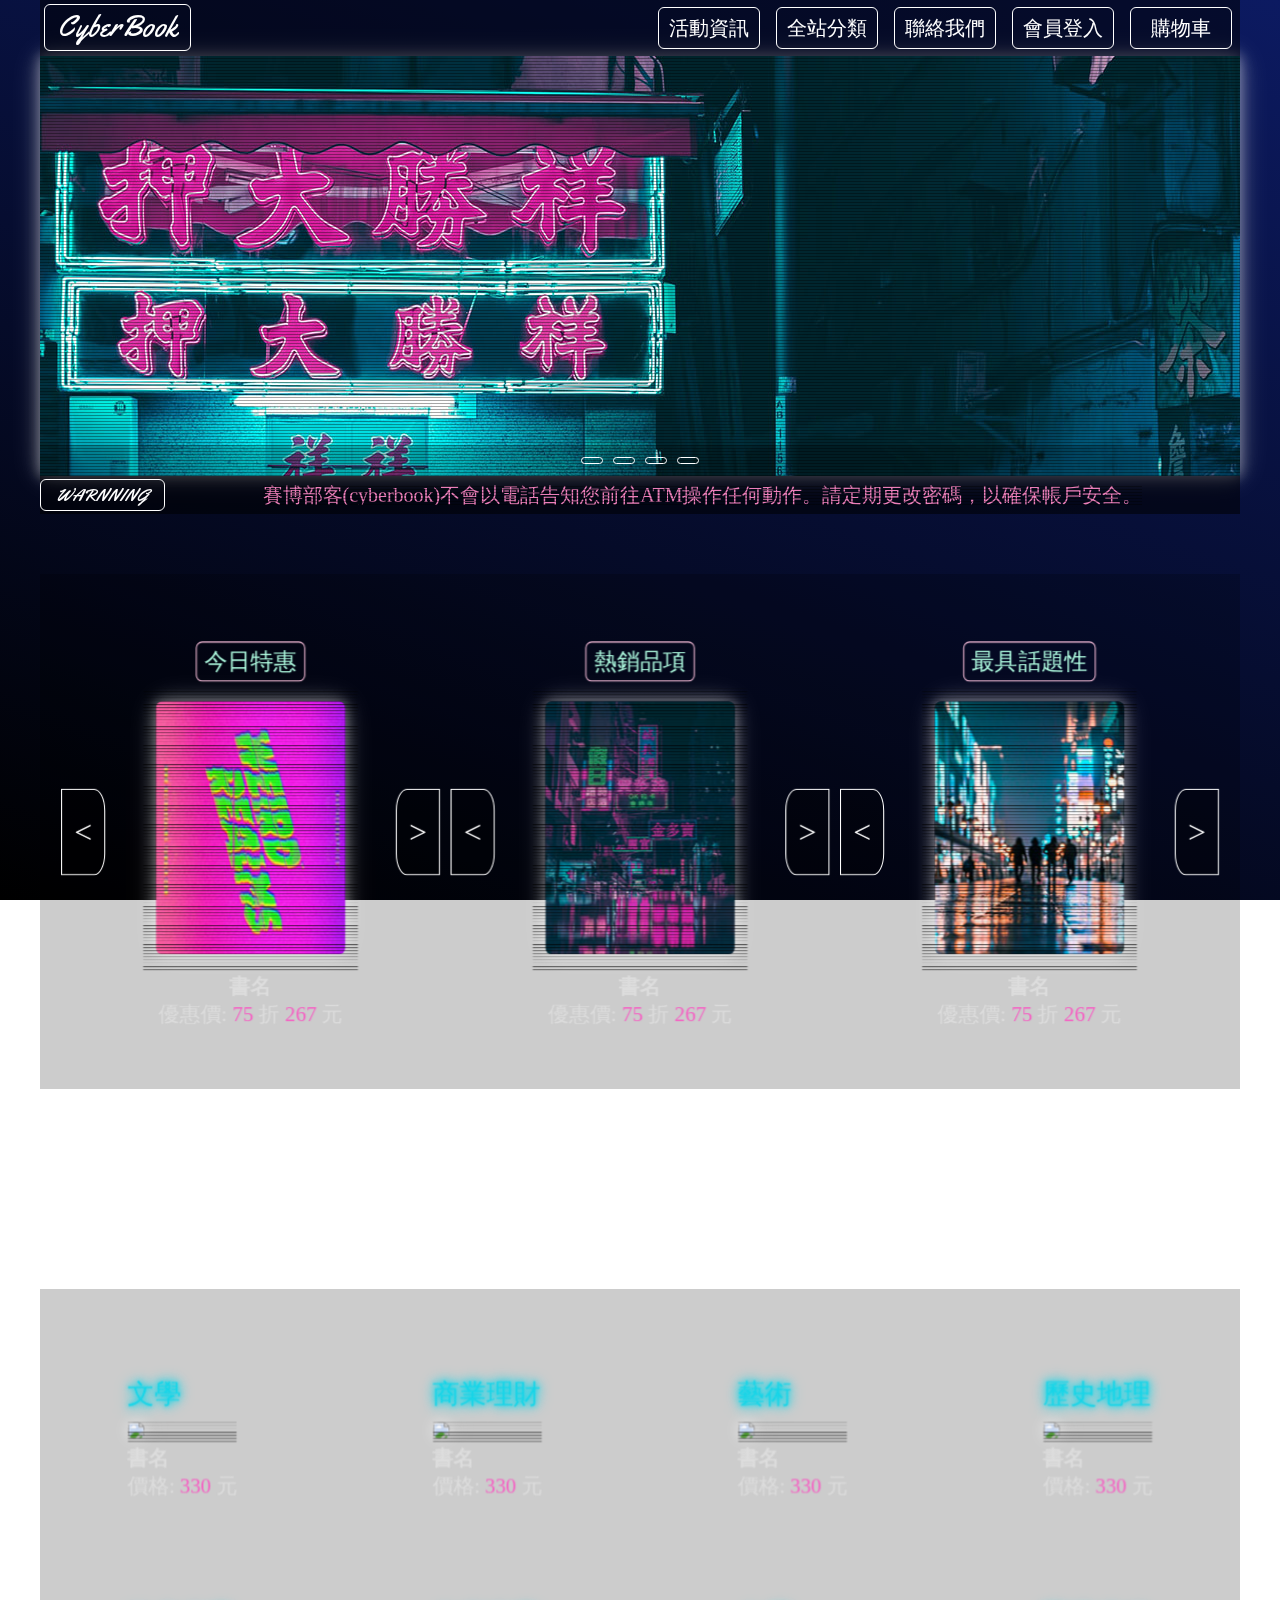
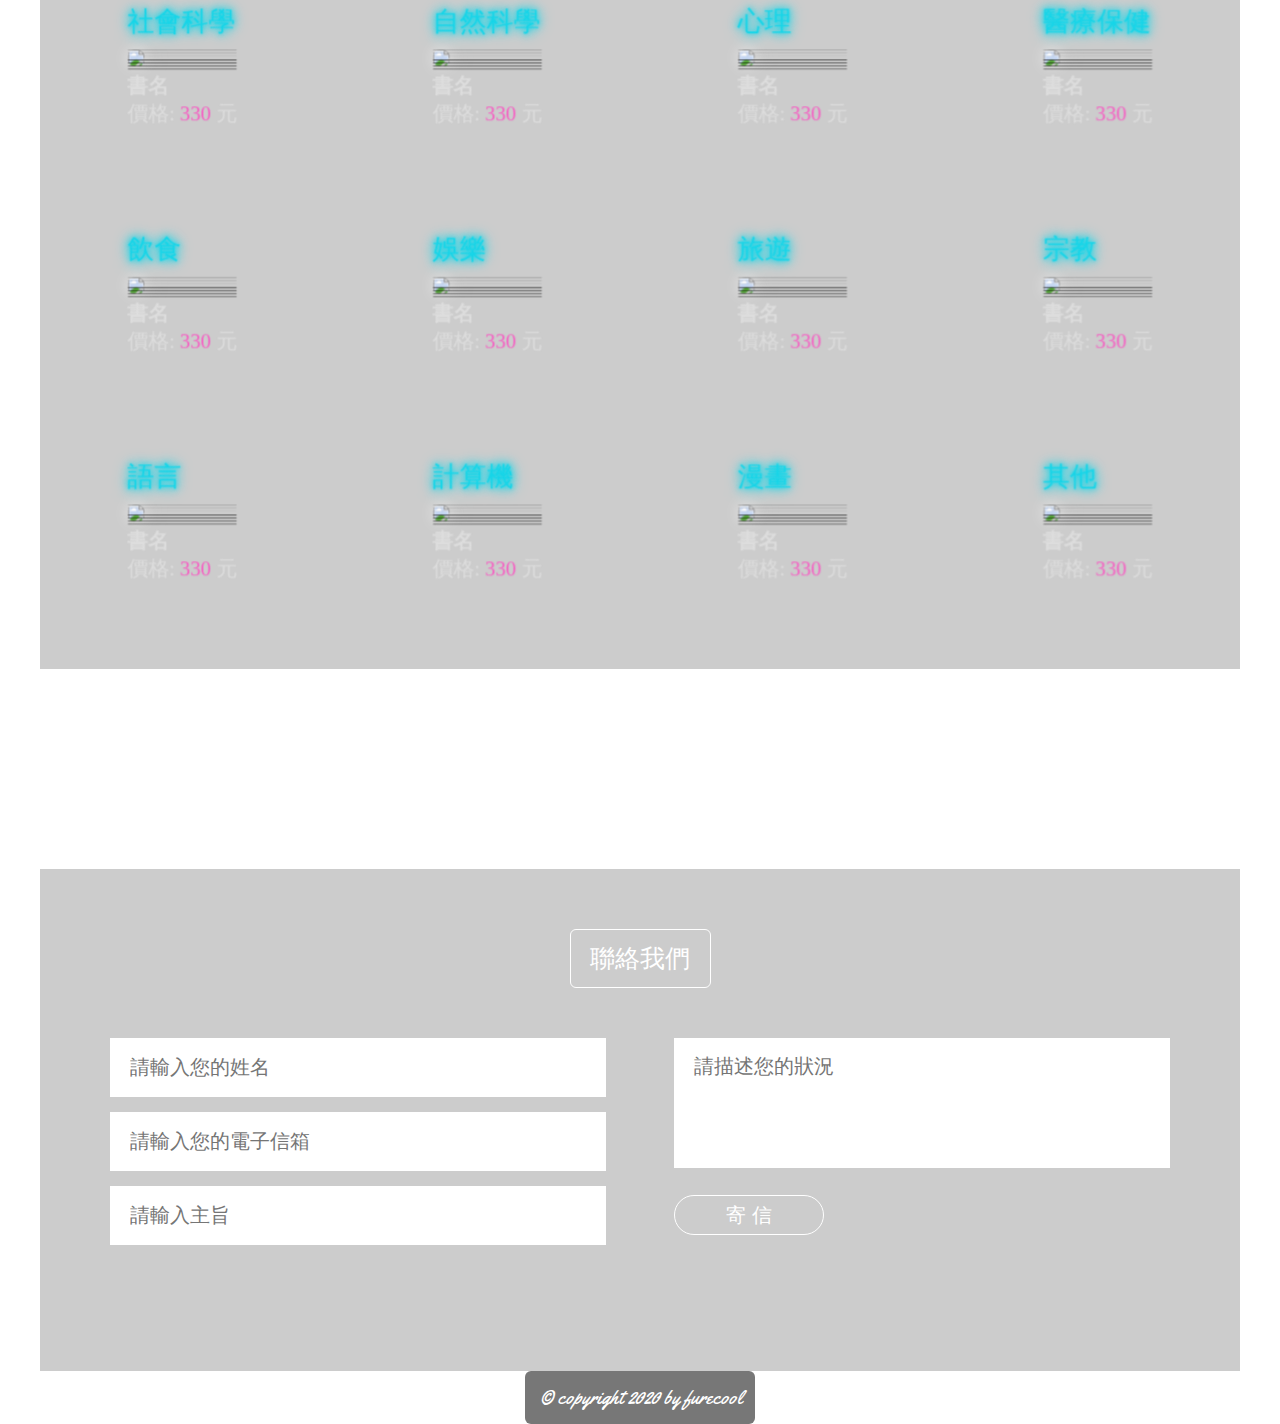
==== index.html @ a333f12a "add repository" ====
<!DOCTYPE html>
<html lang="en">
<head>
  <meta charset="UTF-8">
  <meta name="viewport" content="width=device-width, initial-scale=1.0">
  <meta http-equiv="X-UA-Compatible" content="ie=edge">
  <script src="js/jquery-3.1.1.min.js"></script>
  <link rel="stylesheet" href="https://fonts.googleapis.com/css?family=Yellowtail&amp;text=ABCDEFGHIJKLMNOPQRSTUVWXYZabcdefghijklmnopqrstuvwxyz0123456789?+">
  <link href="https://fonts.googleapis.com/css2?family=Noto+Sans+SC:wght@100;300;400;500;700;900&family=ZCOOL+QingKe+HuangYou&display=swap" rel="stylesheet">
  <title>CyberBook</title>
  <style media="screen">


    /*==================== reset ====================*/

    :root {
    font-size: 3px;
    --neon-color1: #fb46d4;
    --neon-color2: #16d5e8;
    --neon-color3: #7475f6;
    --neon-color4: #ff8b2e;
    --neon-color5: #34ffed;
    --neon-color6: #ff497f;
    --height: 900px;
    }
    *{
      margin: 0;
      padding: 0;
      list-style: none;
      text-decoration: none;
      font-size: 20px;
    }
    body{
      background: linear-gradient(20deg, #000000, #0c1a61) fixed center center / 100% 100%;
      overflow-x: hidden;
      overflow-y: inherit;
    }

    /* ================= raining ================== */

    hr.raining {
      /* width: 50px; */
      border-color: transparent;
      border-right-color: #fff3;
      border-right-width: 200px;
      position: absolute;
      bottom: 100%;
      /* transform-origin: 100% 50%; */
      /* transform-origin: 10% 10%; */
      transform-origin: 0 0;
      animation: rain 1s infinite linear;
    }

    @keyframes rain {
      0% {
        transform: rotate(90deg) translateX(0);
      }
      100% {
        transform: rotate(90deg) translateX(var(--height));
      }
    }

    /*==================== wrap ====================*/

    .wrap{
      max-width: 1200px;
      margin: 0 auto;
    }

    /*==================== header ====================*/

    .header{
      display: flex;
      /* display: block; */
      justify-content: space-between;
      /* max-width: 100%; */
      max-width:1200px;
      height: 56px;
      margin: 0 auto;
      background-color: #0008;
      position: fixed;
      top:0; /* 注意！這裡沒設之後banner會有問題 */
      left: 0;
      right: 0;
      z-index: 50;
    }

    /* logo */

    .logo{
      display: flex;
    }
    .neon {
      width: 147px;
      height: 47px;
      margin: 4px 4px;
      font-family: Yellowtail;
      font-size: 10rem;
      font-weight: 500;
      color: #fff;
      padding: 0rem 5rem 1rem;
      border: .5rem solid #fff;
      border-radius: 2rem;
      animation: flicker 1.5s infinite alternate; /* 等等 keyframes會用到的地方 */
      box-sizing: border-box;
      display: flex;
      align-items: center;
      justify-content: center;
    }
    .neon2{
      display: none;
      font-size: 8.5rem;
      letter-spacing: 1rem;
      font-family: 'Noto Sans SC', sans-serif;
      /* font-family: 'ZCOOL QingKe HuangYou', cursive; */
    }

    @keyframes flicker {
    0%, 19%, 21%, 23%, 25%, 54%, 56%, 100% {
        text-shadow:
            -0.2rem -0.2rem 1rem #fff,
            0.2rem 0.2rem 1rem #fff,
            0 0 2rem var(--neon-color1),
            0 0 4rem var(--neon-color1),
            0 0 6rem var(--neon-color1),
            0 0 8rem var(--neon-color1),
            0 0 10rem var(--neon-color1);
        box-shadow:
            0 0 .5rem #fff,
            inset 0 0 .5rem #fff,
            0 0 2rem var(--neon-color2),
            inset 0 0 2rem var(--neon-color2),
            0 0 4rem var(--neon-color2),
            inset 0 0 4rem var(--neon-color2);
    }

    20%, 24%, 55% {
        text-shadow: none;
        box-shadow: none;
    }
    }

    @keyframes flicker2 {
    0%, 19%, 21%, 23%, 25%, 54%, 56%, 100% {
        text-shadow:
            -0.2rem -0.2rem 1rem #fff,
            0.2rem 0.2rem 1rem #fff,
            0 0 2rem var(--neon-color3),
            0 0 4rem var(--neon-color3),
            0 0 6rem var(--neon-color3),
            0 0 8rem var(--neon-color3),
            0 0 10rem var(--neon-color3);
        box-shadow:
            0 0 .5rem #fff,
            inset 0 0 .5rem #fff,
            0 0 2rem var(--neon-color4),
            inset 0 0 2rem var(--neon-color4),
            0 0 4rem var(--neon-color4),
            inset 0 0 4rem var(--neon-color4);
    }

    20%, 24%, 55% {
        text-shadow: none;
        box-shadow: none;
    }
    }

    @keyframes flicker3 {
    0%, 19%, 21%, 23%, 25%, 54%, 56%, 100% {
        text-shadow:
            -0.2rem -0.2rem 1rem #fff,
            0.2rem 0.2rem 1rem #fff,
            0 0 2rem var(--neon-color4),
            0 0 4rem var(--neon-color4),
            0 0 6rem var(--neon-color4),
            0 0 8rem var(--neon-color4),
            0 0 10rem var(--neon-color4);
        box-shadow:
            0 0 .5rem #fff,
            inset 0 0 .5rem #fff,
            0 0 2rem var(--neon-color3),
            inset 0 0 2rem var(--neon-color3),
            0 0 4rem var(--neon-color3),
            inset 0 0 4rem var(--neon-color3);
    }

    20%, 24%, 55% {
        text-shadow: none;
        box-shadow: none;
    }
    }

    @keyframes flicker4 {
    0%, 19%, 21%, 23%, 25%, 54%, 56%, 100% {
        text-shadow:
            -0.2rem -0.2rem 1rem #fff,
            0.2rem 0.2rem 1rem #fff,
            0 0 2rem var(--neon-color5),
            0 0 4rem var(--neon-color5),
            0 0 6rem var(--neon-color5),
            0 0 8rem var(--neon-color5),
            0 0 10rem var(--neon-color5);
        box-shadow:
            0 0 .5rem #fff,
            inset 0 0 .5rem #fff,
            0 0 2rem var(--neon-color6),
            inset 0 0 2rem var(--neon-color6),
            0 0 4rem var(--neon-color6),
            inset 0 0 4rem var(--neon-color6);
    }

    20%, 24%, 55% {
        text-shadow: none;
        box-shadow: none;
    }
    }

    @keyframes noflicker{
    0%, 100% {
        text-shadow:
            -0.2rem -0.2rem 1rem #fff,
            0.2rem 0.2rem 1rem #fff,
            0 0 2rem var(--neon-color1),
            0 0 4rem var(--neon-color1),
            0 0 6rem var(--neon-color1),
            0 0 8rem var(--neon-color1),
            0 0 10rem var(--neon-color1);
        box-shadow:
            0 0 .5rem #fff,
            inset 0 0 .5rem #fff,
            0 0 2rem var(--neon-color2),
            inset 0 0 2rem var(--neon-color2),
            0 0 4rem var(--neon-color2),
            inset 0 0 4rem var(--neon-color2);
    }
    }

    .neon:hover {
        /* animation: noflicker 1.5s infinite alternate; */
    }
    .logo:hover .neon1{
      display: none;
    }
    .logo:hover .neon2{
      display: flex;
    }

    /* menu */
    .menu ul{
      float: right;
    }
    .menu li{
      float: left;
      margin: 7px 8px;
      display: flex;
    }
    .menu li a{
      display: block;
      text-decoration:none;
      text-align: center;
      /* font-weight: bold; */
      font-size: 20px;
      color: #fff;
      line-height:40px;
      width: 100px;
      border: 1px solid #fff;
      border-radius: 2rem;

      /* animation: noflicker 1.5s infinite alternate; */
      animation: flicker 1.5s infinite alternate;

    }
    .menu li a:hover{
      /* transition-duration: 0.3s; */
      font-weight: bold;
      border: 2px solid #fff;
      line-height:38px;
      width: 98px;
    }

    /* hamberger */
    .hamburger{
      display:none;
      color: #fff;
      font-size: 50px;
      font-weight: bold;
      text-decoration:none;
      border: 1px solid #fff;
      border-radius: 2rem;
      line-height:45px;
      height: 45px;
      width: 45px;
      margin: 5px;
      text-align: center;
      float:right;

      animation: flicker 1.5s infinite alternate;

    }
    .hamburger:active{
      border: 2px solid #fff;
      font-size: 53px;
      height: 43px;
      width: 43px;
    }

    @media(max-width: 768px){
      .hamburger{
        display:block;
      }
      .header{
      /* background-color: #2d2d2d; */
        background-color: #0008;
      }
      .header ul,.header li{
        float: none;
      }
      .header li a{
        text-align: center;
        width: 100%;
      }
      .menu{
        float: right;
        width: 110px;
        max-height: 0;
        overflow: hidden;
        transition: max-height 0.5s;
        position: absolute;
        top: 56px;
        right: 0px;
        background-color: #0008;
        border-radius: 0 0 2rem 2rem;
      }
      .menu a{
        margin: 7px 0;

      }
      .show-menu{
        max-height: 400px;
      }
    }

    /*==================== banner ====================*/

    .banner{
        position: relative;
        width: 100%;
        margin: 0 auto;
        display: flex;
        align-items: center;
        justify-content: center;
        top: 56px;
        z-index: 10;
    }
    .pic{
        width: 100%;
        overflow: hidden;
        box-shadow:
            0 0 10px #fff3,
            0 0 15px #fff3,
            0 0 20px #fff3,
            0 0 30px #fff3;
    }
    .carousel{
        display: flex;
        flex-wrap: nowrap;
        transition: all 0.5s;
    }
    .carousel li{
      min-width: 100%;
    }

    /* cyberphunk-box */
    .cyberphunk-box {
      z-index: -10;
      width: 100%;
      position: relative;
      /* overflow: hidden; */
    }
    .cyberphunk-box:before {
      position: absolute;
      top: 0;
      left: 0;
      width: 100%;
      height: 100%;
      content: '';
      background: repeating-linear-gradient(to bottom, transparent, transparent 2px, rgba(0,0,0,0.7) 3px);
      animation: img-blink 0.1s infinite linear;
      z-index: 10;
    }

    @keyframes img-blink {
      0% {
        transform: translateY(0);
      }
      100% {
        transform: translateY(-1px);
      }
    }

    .carousel img{
      width: 100%;
      vertical-align:top;  /* 這樣下面就不會有間隙 */
    }

    /* idx */
    .idx{
      width: 100%;
      background-color: #0003;
      position: absolute;
      bottom: 0;
      display: flex;
      justify-content: center;
    }
    .circle{
      width: 20px;
      height: 5px;
      margin: 12px 5px;
      border: 1px solid #fff;
      border-radius: 2rem;
      display: inline-block;
      cursor: pointer;
      box-shadow: inset -1px -1px 3px rgba(0,0,0,.3);
      animation: flicker 1.5s infinite alternate;
    }
    .circle-active{
      animation: flicker2 1.5s infinite alternate;
    }
    .circle:hover{
      border: 2px solid #fff;
      width: 18px;
      height: 3px;
    }

    /* arrow */
    .arrow{
      position: absolute;
      display: none;
      width: 40px;
      height: 80px;
      background-color: #0005;
      font-family:"宋体";
      color:#fff;
      border: 1px solid #fff;
      line-height:80px;
      text-align:center;
      font-size:30px;
      cursor: pointer;
      user-select: none;

      animation: flicker 1.5s infinite alternate;
    }
    .arrow-l{
      left: 0;
      border-radius: 0 25% 25% 0;
    }
    .arrow-r{
      right: 0;
      border-radius: 25% 0 0 25%;
    }
    .arrow:hover{
      background-color: #0007;
      /* color:#ffffffcc; */
      font-weight: bold;
      border: 2px solid #fff;
    }
    .banner:hover .arrow{
      display: block;
    }
    @media(max-width: 600px){
      .banner{
        /* display: none; */
      }
    }

    /*==================== broadcast ====================*/

    .broadcast{
      width: 100%;
      height: 38px;
      position: sticky;
      top: 56px;
      margin: 56px auto 50px;
      background-color: #0008;
      /* background-color: #fffc; */
      display: flex;
      align-items: center;
      z-index: 20;
    }

    .broad-tag{
      /* width: 100px; */
      /* height: 20px; */
      border: 1px solid #fff;
      border-radius: 2rem;
    }
    .broad-tag p{
      cursor: default;
      text-align: center;
      padding: 0 15px;
      color: #fff;
      font-size: 18px;
      line-height: 30px;
      font-family: Yellowtail;
      animation: flicker2 1.5s infinite alternate;
    }

    .broad_box{
      flex: 1;
      height:20px;
      overflow:hidden;
    }
    .broad{
      text-align: center;
      /* padding: 0 20px; */
      height:20px;
      overflow:hidden;
    }
    .broad a{
      width: 100%;
      height: 100%;
      display: block;
      color: #ec7fba;
      /* color: #fff; */
      font-size: 18px;
      line-height: 20px;
    }

      @media(max-width: 768px){
        .broadcast{
          display: none;
        }
      }

    /*==================== content ====================*/

    .content{
      margin: 60px auto;
      max-width: 100%;
      /* background-color: #fff1; */
      background-color: #0003;
      padding: 70px 0;
      /* overflow: hidden; */
      position: relative;
      z-index: 10;
    }
    .content ul{
      display: flex;
      align-items: center;
      justify-content: center;
      perspective: 1000px;
    }
    .content-li{
      flex: 1;
      display: flex;
      flex-direction: column; /* 預設是row */
      justify-content: center;
      align-items: center;
      position: relative;
      margin: 0 5px;
      max-width: 360px;
      perspective: 1000px;
      transform-style: preserve-3d;
      transform: translatez(50px);
      transition: transform 300ms ease-out;
    }
    .content-licon{
      display: flex;
      flex-direction: column;
      align-items: center;
      transition: transform 200ms ease-out;
    }
    .content-li:hover .content-licon{
      transform-style: preserve-3d;
      transform: translatez(100px);
      transition: transform 200ms ease-out;
    }
    .content-li h2{
      margin: 7px 0;
      display: flex;
      align-items: center;
    }
    .content-li h2 a{
      border: 1px solid #ffc4e1;
      border-radius: 2rem;
      padding: 3px 7px;
      font-weight: 400;
      font-size: 22px;
      color: #b1ffe3;
      animation: flicker4 1.5s infinite alternate;
    }
    .content-li h2 a:hover{
      color: #fff;
      border: 2px solid #ffc4e1;
      padding: 2px 6px;
      font-weight:bold;
    }

    .content-li img{
      margin: 12px;
      border-radius: 2rem;
      box-shadow:
          0 0 10px #fff3,
          0 0 15px #fff3,
          0 0 20px #fff3,
          0 0 30px #fff3;
          /* transform-style: preserve-3d; */
          /* transform: translatez(50px); */
          transition: transform 300ms ease-out;
    }
    .content-li h3 a, .content-li p{
      color: #ddd;
    }
    .content-li p span{
      color: #f65ec3;
    }

    .content-li .arrow{
      display: block;
    }

    @media(max-width: 768px){
      .content-licon{
        display: flex;
        flex-direction: column;
        align-items: center;
        margin: 50px 0;
      }
      .content ul{
        display: block;
      }
      .content-li{
        margin: 50px auto;
      }
      .content-li h2{
        margin: 20px;
      }
      .content-li h2 a{
        font-size: 26px;
        padding: 5px 10px;
      }
      .content-li h2 a:hover{
        padding: 4px 9px;
      }
      .content-li img{
        width: 220px;
      }
    }

    @media(max-width: 600px){
      .content{
        /* display: none; */
      }
    }



    /*==================== category ====================*/

    .category{
      position: relative;
      z-index: 10;
      background-color: #0003;
      width: 100%;
      /* overflow: hidden; */
      /* background-color: #fff1; */
    }
    .category ul{
    	display: flex;
    	flex-wrap: wrap;
    	max-width: 100%;
    	margin: 200px auto;
    	padding: 50px 10px;
      perspective: 1500px;
    }
    .category li{
    	width: 25%;
    	display: flex;
    	flex-direction: column;
    	align-items: center;
    	margin: 50px 0;
      perspective: 1500px;
      transform-style: preserve-3d;
      transform: translatez(50px);
      transition: transform 300ms ease-out;
    }
    .product-licon{
      transition: transform 200ms ease-out;
    }
    .category li:hover .product-licon{
      transform-style: preserve-3d;
      transform: translatez(100px);
      transition: transform 200ms ease-out;
    }
    .category li h2{
      margin-bottom: 8px;
    }
    .category li h2 a{
      font-weight: 100;
      font-size: 26px;
      color: var(--neon-color2);
      text-shadow:
          0 0 5px var(--neon-color2),
          0 0 10px var(--neon-color2),
          0 0 15px var(--neon-color2);
    }
    .category li h2 a:hover{
      font-weight:bold;
    }
    .category li h3 a, .category li p{
      color: #ddd;
    }
    .category li p span{
      color: #f65ec3;
    }
    .category li img{
      position: relative;
      border-radius: 2rem;
      box-shadow:
          0 0 10px #fff3,
          0 0 15px #fff3,
          0 0 20px #fff3,
          0 0 30px #fff3;
    }

    @media(max-width: 768px){
		.category li{
			width: 33%;
		}
    }

    @media(max-width: 600px){
      .category ul{
        margin: 270px auto;
      }
      .category li{
    		width: 50%;
        /* display: none; */
    	}
    }
    @media(max-width: 400px){
    	.category li{
        margin: 20px;
    		width: 100%;
        /* display: none; */
    	}
    }


    /*==================== mail ====================*/

    .mail{
      background-color: #0003;
      /* background-color: #fff1; */
      padding: 60px 0;
      /* display: flex; */
    }

    .mail-title{
      cursor: default;
      color: #fff;
      width: 115px;
      margin: 0 auto;
      padding: 12px;
      text-align: center;
      font-size: 25px;
      border: 1px solid #fff;
      border-radius: 2rem;
      animation: flicker2 1.5s infinite alternate;
    }
    .email-row{
      justify-content: space-between;
      display: flex;
      padding: 0 3% 50px;
      margin: 50px auto 0;
    }
    .email-col{
      position: relative;
      display: inline-block;
      width: 44%;
      padding: 0 3%;
    }
    .input-style {
      box-sizing: border-box;
      border: none;
      font-size: 1em;
      padding-left: 20px;
      width: 100%;
      margin-bottom: 15px;
    }
    .input-height{
      height: 59px;
    }
    #mail-message {
      height: 130px;
      padding-top: 15px;
      resize:none;
      /* margin-bottom: 22px; */
    }
    #submitButton {
      cursor: pointer;
      background: transparent;
      color: #fff;
      width: 150px;
      height: 40px;
      border: 1px solid #fff;
      border-radius: 50px;
      padding-right: 20px;
      margin-top: 7px;
      margin-bottom: 26px;
      animation: flicker3 1.5s infinite alternate;
    }
    #submitButton:hover{
      font-weight: bold;
      border: 2px solid #fff;
    }

    @media(max-width: 768px){
      .email-row{
        display: block;
      }
      .email-col{
        display: block;
        width: 80%;
        margin: 0 auto;
      }
    }

    @media(max-width: 600px){
      .mail{
        /* display: none; */
      }
    }

    /*==================== footer ====================*/

    .footer{
      width: 230px;
      margin: 0 auto;
      border-radius: 2rem;
      background-color: #0008;
      color: #fff;
      text-align: center;
      padding: 13px 0;
      font-family: Yellowtail;
      animation: flicker4 1.5s infinite alternate;
    }

    @media(max-width: 600px){
      .footer{
        /* display: none; */
      }
    }

  </style>
</head>
<body>

  <div class="wrap">

    <!--================= Header ================-->

    <div class="header">

      <div class="logo">

        <!-- <h1><a href="#">CyberBook</a></h1> -->

        <a href="#"><h1 class="neon neon1">CyberBook</h1><h1 class="neon neon2">賽博部客</h1></a>
        <!-- <a href="#"><h1 class="neon neon2">賽博部客</h1></a> -->

      </div>

      <div class="menu">
       <ul>
        <li><a href="###">活動資訊</a></li>
        <li><a href="#category">全站分類</a></li>
        <li><a href="#mail">聯絡我們</a></li>
        <li><a href="###">會員登入</a></li>
        <li><a href="###">購物車</a></li>
       </ul>
      </div>

      <a href="" class="hamburger">≡</a>

    </div>

    <!--=================== Banner ===================-->

    <div class="banner">

        <div class="pic">
            <ul class="carousel">

              <li><a href="#">
                <div class="cyberphunk-box">
                  <picture>
                    <source srcset="http://fakeimg.pl/600x600/fff/3f232a/?text=AD-1" media="(max-width: 600px)">
                    <!-- <img src="http://fakeimg.pl/1200x420/fff/3f232a/?text=AD-1" > -->
                    <img src="1.jpg" alt="">
                  </picture>
                </div>
              </a></li>

              <li><a href="#">
                <div class="cyberphunk-box">
                  <picture>
                    <source srcset="http://fakeimg.pl/600x600/fff/3f232a/?text=AD-2" media="(max-width: 600px)">
                    <!-- <img src="http://fakeimg.pl/1200x420/fff/3f232a/?text=AD-2"> -->
                    <img src="2.jpg" alt="">
                  </picture>
                </div>
              </a></li>

              <li><a href="#">
                <div class="cyberphunk-box">
                  <picture>
                    <source srcset="http://fakeimg.pl/600x600/fff/3f232a/?text=AD-3" media="(max-width: 600px)">
                    <img src="http://fakeimg.pl/1200x420/fff/3f232a/?text=AD-3">
                    <!-- <img src="3.jpg" alt=""> -->
                  </picture>
                </div>
              </a></li>

              <li><a href="#">
                <div class="cyberphunk-box">
                  <picture>
                    <source srcset="http://fakeimg.pl/600x600/fff/3f232a/?text=AD-4" media="(max-width: 600px)">
                    <!-- <img src="http://fakeimg.pl/1200x420/fff/3f232a/?text=AD-4"> -->
                    <img src="4.jpg" alt="">
                  </picture>
                </div>
              </a></li>

            </ul>
        </div>

        <div class="idx">
            <div class="circle circle-active"></div>
            <div class="circle"></div>
            <div class="circle"></div>
            <div class="circle"></div>
        </div>

        <div class="arrow arrow-l"><</div>
        <div class="arrow arrow-r">></div>

    </div>

    <!--=================== broadcast ==================-->

    <div class="broadcast">

      <div class="broad-tag">
        <!-- <p>提 醒</p> -->
        <p>WARNNING</p>
      </div>

      <div id="broad_box" class="broad_box" >
        <div id="a1" class="broad" >
          <a href="#" >
            <span class="cyberphunk-box">
              賽博部客(cyberbook)不會以電話告知您前往ATM操作任何動作。請定期更改密碼，以確保帳戶安全。
            </span>
          </a>
        </div>
        <div id="a2" class="broad">
          <a href="#">
            <span class="cyberphunk-box">
            【暫停寄送部份海外國家公告】受新型冠狀病毒疫情影響，暫停寄送部份海外國家，請查看公告內連結瞭解完整訊息。
            </span>
          </a>
        </div>
        <div id="a3" class="broad">
          <a href="#">
            <span class="cyberphunk-box">
              小心詐騙！！若有訂單疑問，請撥客服專線02-******,或透過客服信箱反應。
            </span>
          </a>
        </div>
        <div id="a4" class="broad">
          <a href="#">
            <span class="cyberphunk-box">
              【雙十節連假服務調整公告】10/9-10/11 連續假期期間：◎超商取貨-正常配送。
            </span>
          </a>
        </div>
      </div>

    </div>

    <!--=================== content ==================-->
    <!-- special / best-sell / topic -->
    <!-- .content>.content-title+ul>li.content-li*3>(h2>a)+img+h3+p -->
    <div class="content">
      <div class="content-title"></div>

      <ul>

        <li class="content-li">
        	<div class="content-licon">
    		    <h2><a href="###">今日特惠</a></h2>
            <a href="###">
              <div class="cyberphunk-box">
                <!-- <img src="http://fakeimg.pl/180x240/fff/57d9fb/?text=book"> -->
                <img src="5.jpg">
              </div>
            </a>
	          <h3><a href="###">書名</a></h3>
	          <p>優惠價: <span>75</span> 折 <span>267</span> 元</p>
        	</div>
          <div class="arrow arrow-l"><</div>
          <div class="arrow arrow-r">></div>
        </li>

        <li class="content-li">
        	<div class="content-licon">
	          <h2><a href="###">熱銷品項</a></h2>
            <a href="###">
              <div class="cyberphunk-box">
                <!-- <img src="http://fakeimg.pl/180x240/fff/57d9fb/?text=book"> -->
                <img src="6.jpg">
              </div>
            </a>
	          <h3><a href="###">書名</a></h3>
	          <p>優惠價: <span>75</span> 折 <span>267</span> 元</p>
        	</div>
          <div class="arrow arrow-l"><</div>
          <div class="arrow arrow-r">></div>
        </li>

        <li class="content-li">
        	<div class="content-licon">
	          <h2><a href="###">最具話題性</a></h2>
            <a href="###">
              <div class="cyberphunk-box">
                <!-- <img src="http://fakeimg.pl/180x240/fff/57d9fb/?text=book"> -->
                <img src="7.jpg">
              </div>
            </a>
	          <h3><a href="###">書名</a></h3>
	          <p>優惠價: <span>75</span> 折 <span>267</span> 元</p>
        	</div>
          <div class="arrow arrow-l"><</div>
          <div class="arrow arrow-r">></div>
        </li>

      </ul>

    </div>

    <!--================ category ====================-->

    <a name="category"></a>
    <div class="category">

		<ul class="products">
			<li>
				<div class="product-licon">
					<h2><a href="###">文學</a></h2>
          <a href="###">
            <div class="cyberphunk-box">
              <img src="http://fakeimg.pl/180x240/fff/f448f2/?text=book">
              <!-- <img src="8.jpg"> -->
            </div>
          </a>
					<h3><a href="###">書名</a></h3>
					<p>價格: <span>330</span> 元</p>
				</div>
			</li>
			<li>
				<div class="product-licon">
					<h2><a href="###">商業理財</a></h2>
          <a href="###">
            <div class="cyberphunk-box">
              <img src="http://fakeimg.pl/180x240/fff/f448f2/?text=book">
              <!-- <img src="9.jpg"> -->
            </div>
          </a>
					<h3><a href="###">書名</a></h3>
					<p>價格: <span>330</span> 元</p>
				</div>
			</li>
			<li>
				<div class="product-licon">
					<h2><a href="###">藝術</a></h2>
          <a href="###">
            <div class="cyberphunk-box">
              <img src="http://fakeimg.pl/180x240/fff/f448f2/?text=book">
              <!-- <img src="10.jpg"> -->
            </div>
          </a>
					<h3><a href="###">書名</a></h3>
					<p>價格: <span>330</span> 元</p>
				</div>
			</li>
			<li>
				<div class="product-licon">
					<h2><a href="###">歷史地理</a></h2>
          <a href="###">
            <div class="cyberphunk-box">
              <img src="http://fakeimg.pl/180x240/fff/f448f2/?text=book">
              <!-- <img src="11.jpg"> -->
            </div>
          </a>
					<h3><a href="###">書名</a></h3>
					<p>價格: <span>330</span> 元</p>
				</div>
			</li>
			<li>
				<div class="product-licon">
					<h2><a href="###">社會科學</a></h2>
          <a href="###">
            <div class="cyberphunk-box">
              <img src="http://fakeimg.pl/180x240/fff/f448f2/?text=book">
              <!-- <img src="12.jpg"> -->
            </div>
          </a>
					<h3><a href="###">書名</a></h3>
					<p>價格: <span>330</span> 元</p>
				</div>
			</li>
			<li>
				<div class="product-licon">
					<h2><a href="###">自然科學</a></h2>
          <a href="###">
            <div class="cyberphunk-box">
              <img src="http://fakeimg.pl/180x240/fff/f448f2/?text=book">
              <!-- <img src="13.jpg"> -->
            </div>
          </a>
					<h3><a href="###">書名</a></h3>
					<p>價格: <span>330</span> 元</p>
				</div>
			</li>
			<li>
				<div class="product-licon">
					<h2><a href="###">心理</a></h2>
          <a href="###">
            <div class="cyberphunk-box">
              <img src="http://fakeimg.pl/180x240/fff/f448f2/?text=book">
              <!-- <img src="14.jpg"> -->
            </div>
          </a>
					<h3><a href="###">書名</a></h3>
					<p>價格: <span>330</span> 元</p>
				</div>
			</li>
			<li>
				<div class="product-licon">
					<h2><a href="###">醫療保健</a></h2>
          <a href="###">
            <div class="cyberphunk-box">
              <img src="http://fakeimg.pl/180x240/fff/f448f2/?text=book">
              <!-- <img src="15.jpg"> -->
            </div>
          </a>
					<h3><a href="###">書名</a></h3>
					<p>價格: <span>330</span> 元</p>
				</div>
			</li>
			<li>
				<div class="product-licon">
					<h2><a href="###">飲食</a></h2>
          <a href="###">
            <div class="cyberphunk-box">
              <img src="http://fakeimg.pl/180x240/fff/f448f2/?text=book">
              <!-- <img src="16.jpg"> -->
            </div>
          </a>
					<h3><a href="###">書名</a></h3>
					<p>價格: <span>330</span> 元</p>
				</div>
			</li>
			<li>
				<div class="product-licon">
					<h2><a href="###">娛樂</a></h2>
          <a href="###">
            <div class="cyberphunk-box">
              <img src="http://fakeimg.pl/180x240/fff/f448f2/?text=book">
              <!-- <img src="17.jpg"> -->
            </div>
          </a>
					<h3><a href="###">書名</a></h3>
					<p>價格: <span>330</span> 元</p>
				</div>
			</li>
			<li>
				<div class="product-licon">
					<h2><a href="###">旅遊</a></h2>
          <a href="###">
            <div class="cyberphunk-box">
              <img src="http://fakeimg.pl/180x240/fff/f448f2/?text=book">
              <!-- <img src="18.jpg"> -->
            </div>
          </a>
					<h3><a href="###">書名</a></h3>
					<p>價格: <span>330</span> 元</p>
				</div>
			</li>
			<li>
				<div class="product-licon">
					<h2><a href="###">宗教</a></h2>
          <a href="###">
            <div class="cyberphunk-box">
              <img src="http://fakeimg.pl/180x240/fff/f448f2/?text=book">
              <!-- <img src="19.jpg"> -->
            </div>
          </a>
					<h3><a href="###">書名</a></h3>
					<p>價格: <span>330</span> 元</p>
				</div>
			</li>
      <li>
				<div class="product-licon">
					<h2><a href="###">語言</a></h2>
          <a href="###">
            <div class="cyberphunk-box">
              <img src="http://fakeimg.pl/180x240/fff/f448f2/?text=book">
              <!-- <img src="20.jpg"> -->
            </div>
          </a>
					<h3><a href="###">書名</a></h3>
					<p>價格: <span>330</span> 元</p>
				</div>
			</li>
      <li>
				<div class="product-licon">
					<h2><a href="###">計算機</a></h2>
          <a href="###">
            <div class="cyberphunk-box">
              <img src="http://fakeimg.pl/180x240/fff/f448f2/?text=book">
              <!-- <img src="21.jpg"> -->
            </div>
          </a>
					<h3><a href="###">書名</a></h3>
					<p>價格: <span>330</span> 元</p>
				</div>
			</li>
      <li>
				<div class="product-licon">
					<h2><a href="###">漫畫</a></h2>
          <a href="###">
            <div class="cyberphunk-box">
              <img src="http://fakeimg.pl/180x240/fff/f448f2/?text=book">
              <!-- <img src="22.jpg"> -->
            </div>
          </a>
					<h3><a href="###">書名</a></h3>
					<p>價格: <span>330</span> 元</p>
				</div>
			</li>
      <li>
				<div class="product-licon">
					<h2><a href="###">其他</a></h2>
          <a href="###">
            <div class="cyberphunk-box">
              <img src="http://fakeimg.pl/180x240/fff/f448f2/?text=book">
            </div>
          </a>
					<h3><a href="###">書名</a></h3>
					<p>價格: <span>330</span> 元</p>
				</div>
			</li>
		</ul>

    </div>

    <!--================ email ================-->

    <div class="mail">

      <a name="mail"></a>

      <div class="mail-title">聯絡我們</div>

      <div id="email-container">
        <form id="validationForm"  > <!-- method="post" -->

          <div class="email-row">

            <div class="email-col">
              <input id="email-name" class="input-style input-height" type="text" name="name" placeholder="請輸入您的姓名">
              <input id="email-address" class="input-style input-height" type="text" name="email" placeholder="請輸入您的電子信箱">
              <input id="subject" class="input-style input-height" type="text" name="subject" placeholder="請輸入主旨">
            </div>

            <div class="email-col">
              <textarea id="mail-message" class="input-style" name="massage" rows="8" cols="80" placeholder="請描述您的狀況"></textarea>
              <button id="submitButton" class="input-style" type="submit" name="submit">寄 信</button>
            </div>

          </div>

        </form>
        <div id="error"></div>
      </div>

    </div>

    <!--================= Footer ====================-->

    <div class="footer">
      &copy; copyright 2020 by furecool
    </div>

  </div>

  <script type="text/javascript">

      //=================== raining  ====================


      // 讓所有圖片讀完再運行，不然(ctrl + F5 會刪除快取)抓不到正確 $(document).height()
      window.onload=function(){

        $(window).resize(function(){
          RootHeight();
          raining();
          });

        // $(document).height()賦值給 :root的一個變數屬性"--height"，即下雨的高度
        RootHeight();
        function RootHeight(){
          let docHeight = $(document).height();
          document.documentElement.style.setProperty('--height', docHeight-200 + 'px');

          // console.log(document.documentElement.style.getPropertyValue('--height'));

        }

        raining();
        function raining(){
          // 有 .raining的話先刪掉，不然 $(window).resize時會重複呼叫，螢幕會爆
          $(".raining").detach();
          let rainElement;
          let counter = 50; // 雨下多大
          for (let i = 0; i < counter; i++) {
            rainElement = document.createElement("hr");
            rainElement.className = "raining";
            rainElement.style.left = Math.floor(Math.random() * window.innerWidth) + "px";
            rainElement.style.animationDuration = 0.2 + Math.random() * 0.2 + "s";
            rainElement.style.animationDelay = Math.random() * 5 + "s";
            document.body.appendChild(rainElement);
          }
        }

      };

      //=================== header  ====================

      // hamburger
      $(document).ready(function() {
         $('.hamburger').on('click',  function(e){
            e.preventDefault();
            $('.menu').toggleClass('show-menu');
        });
      });


      //==================== banner ====================

      // 宣告變數
      var $circles = $('.idx>.circle')
      var $carousel = $('.carousel')
      var $imgs = $carousel.children('li')
      var $picWidth = $(".pic").width()
      var current = 0



      // 初始的function(複製圖片、連結圖片和索引圓點)，圖片滑動

      cloneImgs()
      bindEvents()
      $carousel.css({"transform":"translateX(-"+$picWidth+"px)"});
      // console.log($imgs[current]);
      // console.log($($imgs[current]).index("img"));

      // 動態刷新 $picWidth
      $(window).resize(function(){
        $picWidth = $(".pic").width()
      });

      // 關於左右箭頭
      $('.banner .arrow-l').on('click', function () {
          slideTo(current-1)
      })

      $('.banner .arrow-r').on('click', function () {
          slideTo(current+1)
      })

      // 關於計時器
      var timer = setInterval(function () {
          slideTo(current+1)
      },2000)

      $('.banner').on('mouseenter', function () {
          window.clearInterval(timer)
      })

      $('.banner').on('mouseleave', function () {
          timer =setInterval(function () {
              slideTo(current+1)
          },2000)
      })

      // === function們 ===

      // 複製第一張和最後一張圖，分別在最後和最前(4>1234>1)
      function cloneImgs(){
          var $firstCopy = $imgs.eq(0).clone(true)
          var $lastCopy = $imgs.eq($imgs.length-1).clone(true)

          $carousel.append($firstCopy)
          $carousel.prepend($lastCopy)
      }

      // 將索引圓點與 slideTo(index) function 連結
      function bindEvents(){
          $('.idx').on('click', '.circle', function (e) {
              var $circle = $(e.currentTarget)
              var index = $circle.index()
              slideTo(index)
          })
      }

      // 滑到哪一張圖
      function slideTo(index) {
          if(index> $circles.length-1){
              index = 0
          }else if(index<0){
              index = $circles.length-1
          }

          if (current === $circles.length-1 && index ===0) {
              //最后一张到第一张
              $carousel.css({transform:`translateX(${-($circles.length +1) * $picWidth}px)`})
                  .one('transitionend', function () {
                      $carousel.hide()
                          .offset()
                      $carousel.css({transform: `translateX(${-(index+1) * $picWidth}px)`})
                          .show()
                  })

          }else if (current === 0 && index === $circles.length-1) {
              //第一张到最后一张
              $carousel.css({transform:`translateX(0px)`})
                  .one('transitionend', function () {
                      $carousel.hide()
                          .offset()
                      $carousel.css({transform: `translateX(${-(index+1) * $picWidth}px)`})
                          .show()
                  })

          }else {
              $carousel.css({transform:`translateX(${- (index+1) * $picWidth}px)`})
          }
          current = index
          $($circles).removeClass("circle-active");
          $($circles[current]).addClass("circle-active");

      }


      // ================= broardcast =================

      function slideLine(box,stf,delay,speed,h){
        //取得id
        var slideBox = document.getElementById(box);
        //預設值 delay:幾毫秒滾動一次(1000毫秒=1秒)
        //       speed:數字越小越快，h:高度
        var delay = delay||1000,speed = speed||20,h = h||20;
        var tid = null,pause = false;
        //setInterval跟setTimeout的用法可以咕狗研究一下~
        var s = function(){tid=setInterval(slide, speed);}
        //主要動作的地方
        var slide = function(){
        //當滑鼠移到上面的時候就會暫停
          if(pause) return;
        //滾動條往下滾動 數字越大會越快但是看起來越不連貫，所以這邊用1
          slideBox.scrollTop += 1;
        //滾動到一個高度(h)的時候就停止
          if(slideBox.scrollTop%h == 0){
        //跟setInterval搭配使用的
            clearInterval(tid);
        //將剛剛滾動上去的前一項加回到整列的最後一項
            slideBox.appendChild(slideBox.getElementsByTagName(stf)[0]);
        //再重設滾動條到最上面
            slideBox.scrollTop = 0;
        //延遲多久再執行一次
            setTimeout(s, delay);
          }
        }
        //滑鼠移上去會暫停 移走會繼續動
        slideBox.onmouseover=function(){pause=true;}
        slideBox.onmouseout=function(){pause=false;}
        //起始的地方，沒有這個就不會動囉
        setTimeout(s, delay);
      }
      //網頁load完會執行一次
      //五個屬性各別是：外面div的id名稱、包在裡面的標籤類型
      //延遲毫秒數、速度、高度
      slideLine('broad_box','div',2000,25,20);

      // ================= content =================

      const rotates = document.querySelectorAll(".content-li");
      const rotates2 = document.querySelectorAll(".products>li");
      const followimgs = document.querySelectorAll(".content .cyberphunk-box");
      const followimgs2 = document.querySelectorAll(".category .cyberphunk-box");

      const range = 40;

      // const calcValue = (a, b) => (((a * 100) / b) * (range / 100) -(range / 2)).toFixed(1);
      const calcValue = (a, b) => (a/b*range-range/2).toFixed(1)

      let timeout;
      document.addEventListener('mousemove', ({x, y}) => {
        if (timeout) {
          window.cancelAnimationFrame(timeout);
        }

        timeout = window.requestAnimationFrame(() => {
          const yValue = calcValue(y, window.innerHeight);
          const xValue = calcValue(x, window.innerWidth);

          // content部分
          [].forEach.call(rotates, (rotate) => {
            rotate.style.transform = `rotateX(${yValue}deg) rotateY(${-xValue}deg) translatez(50px)`;
          });

          [].forEach.call(followimgs, (followimg) => {
            followimg.style.transform = `translateX(${xValue*2}px) translateY(${yValue*2}px)`;
          });

          // category部分
          [].forEach.call(rotates2, (rotate) => {
            rotate.style.transform = `rotateX(${yValue}deg) rotateY(${-xValue}deg) translatez(50px)`;
          });

          [].forEach.call(followimgs2, (followimg) => {
            followimg.style.transform = `translateX(${xValue*2}px) translateY(${yValue*2}px)`;
          });

      	})
      }, false);


  </script>

</body>
</html>
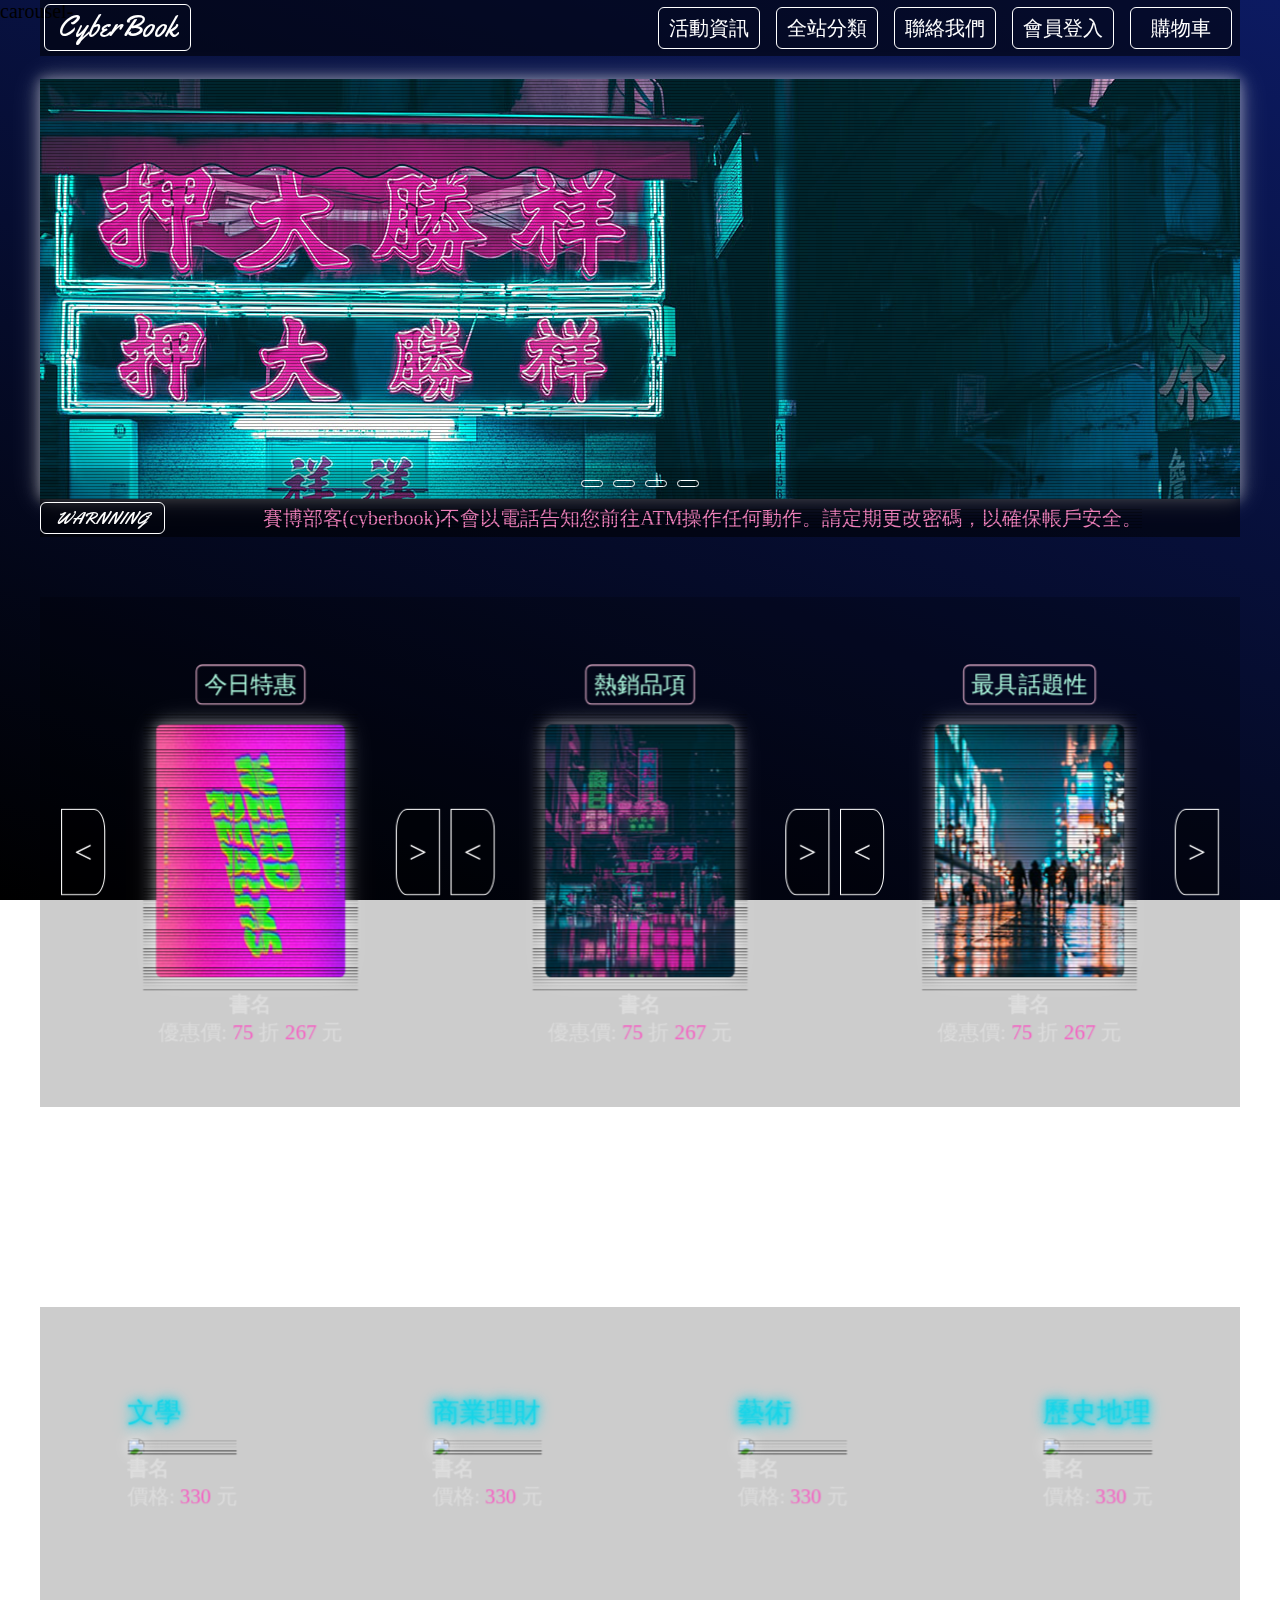
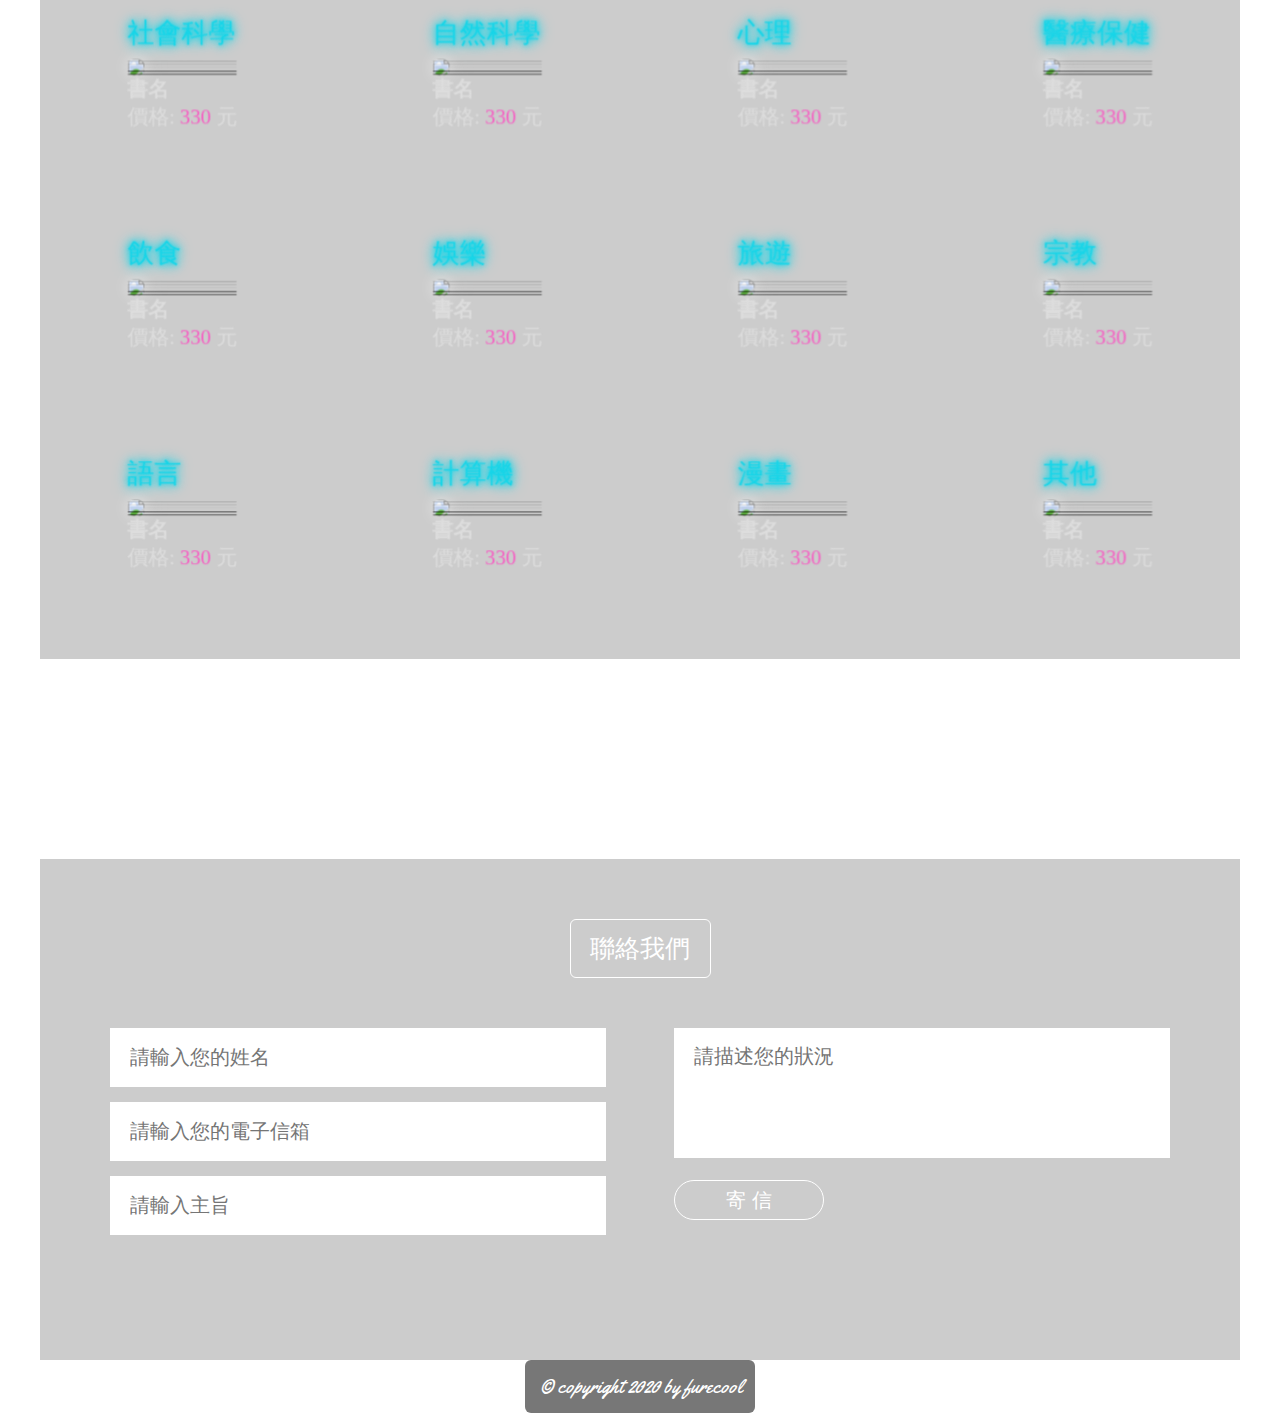
==== commit 15d9e5b4: "update html" ====
--- a/index.html
+++ b/index.html
@@ -1,4 +1,4 @@
-<!DOCTYPE html>
+carousel-<!DOCTYPE html>
 <html lang="en">
 <head>
   <meta charset="UTF-8">
@@ -895,8 +895,8 @@
               <li><a href="#">
                 <div class="cyberphunk-box">
                   <picture>
-                    <source srcset="http://fakeimg.pl/600x600/fff/3f232a/?text=AD-1" media="(max-width: 600px)">
-                    <!-- <img src="http://fakeimg.pl/1200x420/fff/3f232a/?text=AD-1" > -->
+                    <source srcset="http://fakeimg.pl/600x600/fff/3f232a/?text=carousel-1" media="(max-width: 600px)">
+                    <!-- <img src="http://fakeimg.pl/1200x420/fff/3f232a/?text=carousel-1" > -->
                     <img src="1.jpg" alt="">
                   </picture>
                 </div>
@@ -905,8 +905,8 @@
               <li><a href="#">
                 <div class="cyberphunk-box">
                   <picture>
-                    <source srcset="http://fakeimg.pl/600x600/fff/3f232a/?text=AD-2" media="(max-width: 600px)">
-                    <!-- <img src="http://fakeimg.pl/1200x420/fff/3f232a/?text=AD-2"> -->
+                    <source srcset="http://fakeimg.pl/600x600/fff/3f232a/?text=carousel-2" media="(max-width: 600px)">
+                    <!-- <img src="http://fakeimg.pl/1200x420/fff/3f232a/?text=carousel-2"> -->
                     <img src="2.jpg" alt="">
                   </picture>
                 </div>
@@ -915,8 +915,8 @@
               <li><a href="#">
                 <div class="cyberphunk-box">
                   <picture>
-                    <source srcset="http://fakeimg.pl/600x600/fff/3f232a/?text=AD-3" media="(max-width: 600px)">
-                    <img src="http://fakeimg.pl/1200x420/fff/3f232a/?text=AD-3">
+                    <source srcset="http://fakeimg.pl/600x600/fff/3f232a/?text=carousel-3" media="(max-width: 600px)">
+                    <img src="http://fakeimg.pl/1200x420/fff/3f232a/?text=carousel-1">
                     <!-- <img src="3.jpg" alt=""> -->
                   </picture>
                 </div>
@@ -925,8 +925,8 @@
               <li><a href="#">
                 <div class="cyberphunk-box">
                   <picture>
-                    <source srcset="http://fakeimg.pl/600x600/fff/3f232a/?text=AD-4" media="(max-width: 600px)">
-                    <!-- <img src="http://fakeimg.pl/1200x420/fff/3f232a/?text=AD-4"> -->
+                    <source srcset="http://fakeimg.pl/600x600/fff/3f232a/?text=carousel-4" media="(max-width: 600px)">
+                    <!-- <img src="http://fakeimg.pl/1200x420/fff/3f232a/?text=carousel-4"> -->
                     <img src="4.jpg" alt="">
                   </picture>
                 </div>
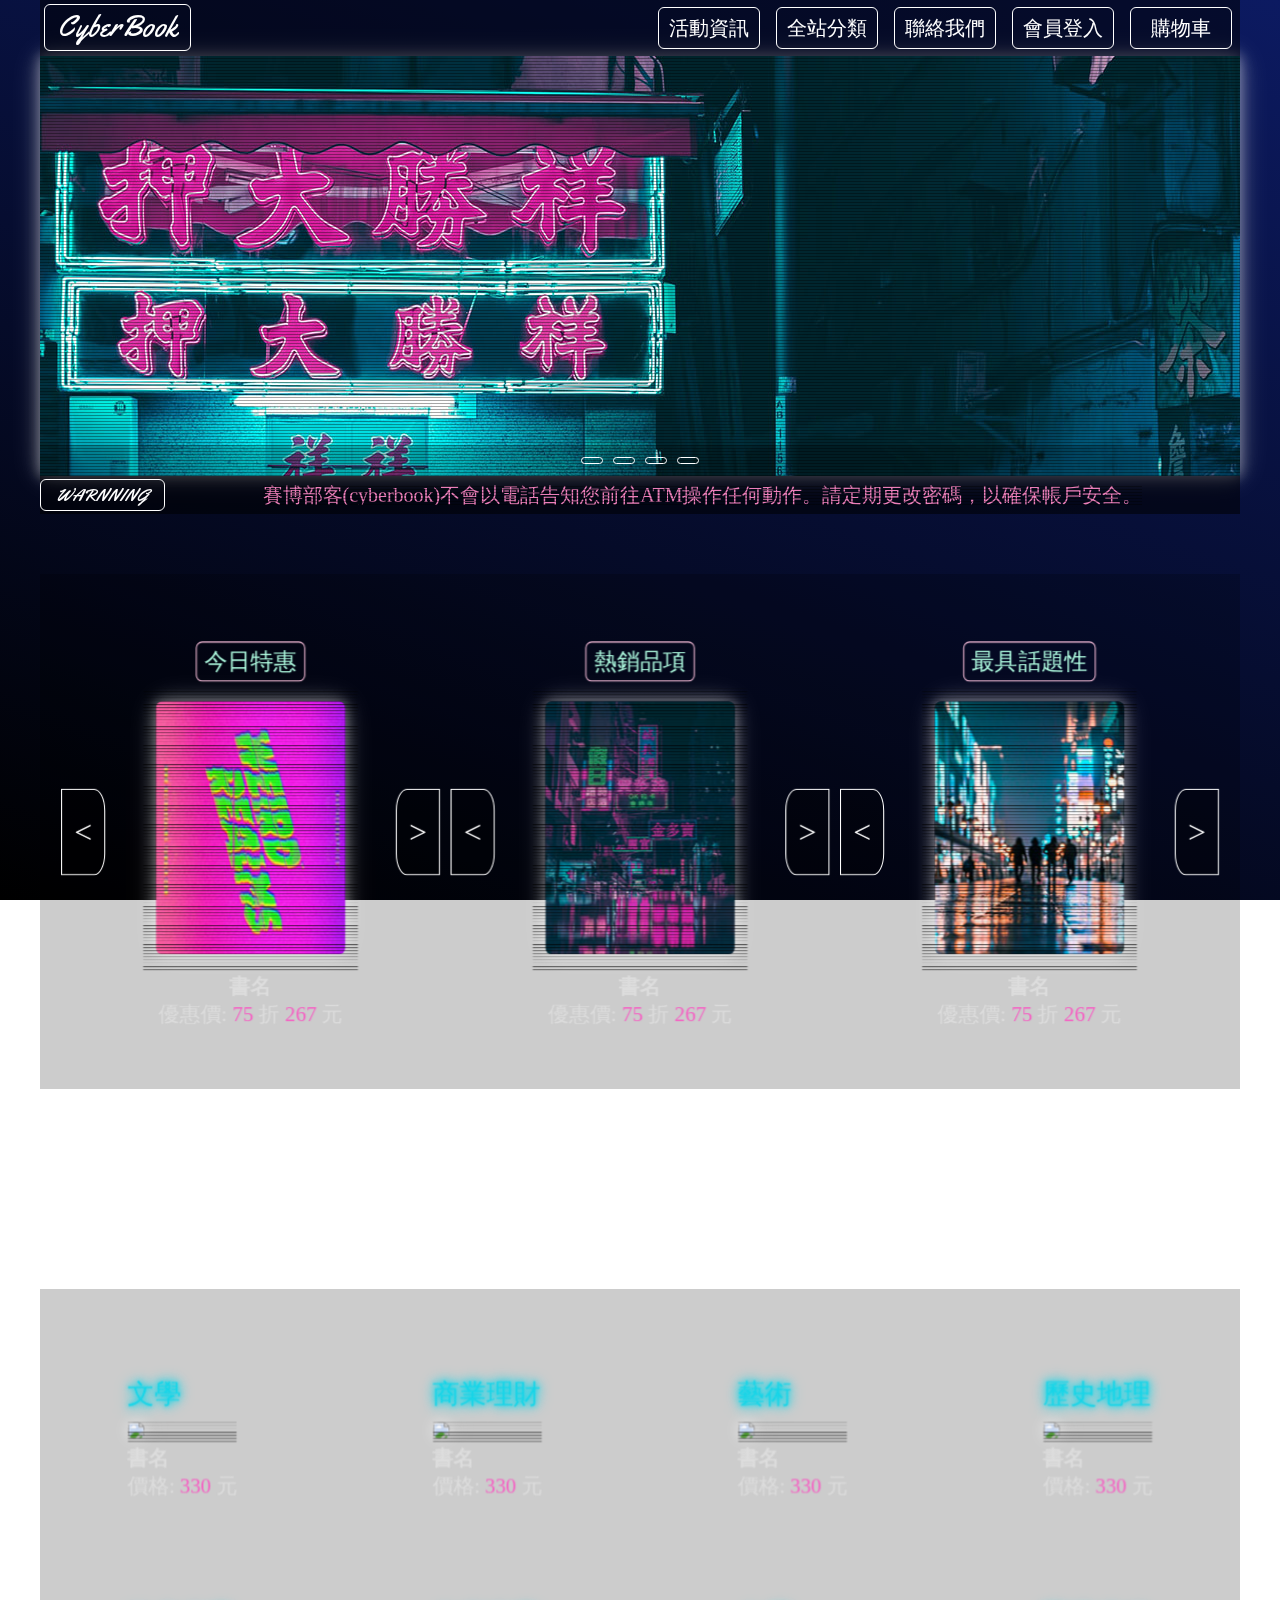
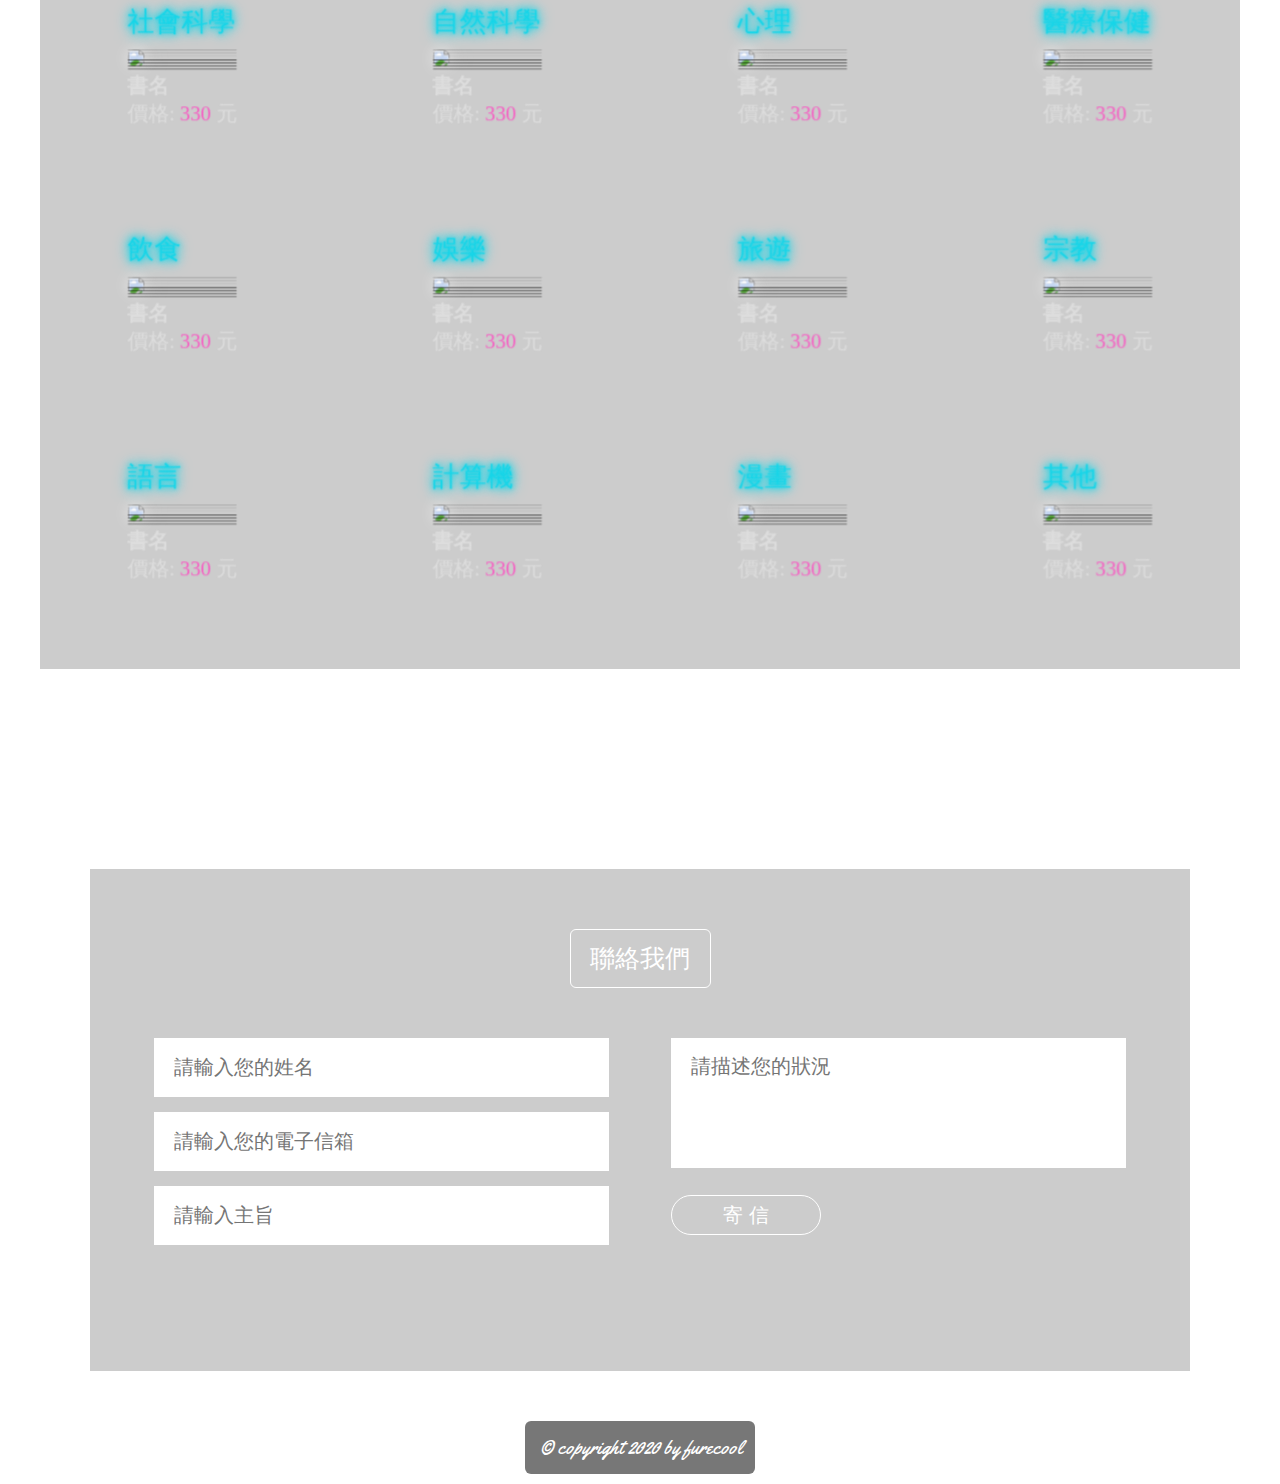
==== commit f12ec54e: "update html" ====
--- a/index.html
+++ b/index.html
@@ -1,4 +1,4 @@
-carousel-<!DOCTYPE html>
+<!DOCTYPE html>
 <html lang="en">
 <head>
   <meta charset="UTF-8">
@@ -343,13 +343,17 @@
     /*==================== banner ====================*/
 
     .banner{
+        /* position: absolute; */
         position: relative;
-        width: 100%;
+        /* max-width: 100%; */
+        max-width: 1200px;
         margin: 0 auto;
         display: flex;
         align-items: center;
         justify-content: center;
         top: 56px;
+        left: 0;
+        right: 0;
         z-index: 10;
     }
     .pic{
@@ -753,6 +757,7 @@
       background-color: #0003;
       /* background-color: #fff1; */
       padding: 60px 0;
+      margin: 50px;
       /* display: flex; */
     }
 
@@ -836,7 +841,7 @@
 
     .footer{
       width: 230px;
-      margin: 0 auto;
+      margin: 10px auto;
       border-radius: 2rem;
       background-color: #0008;
       color: #fff;
@@ -864,10 +869,7 @@
 
       <div class="logo">
 
-        <!-- <h1><a href="#">CyberBook</a></h1> -->
-
         <a href="#"><h1 class="neon neon1">CyberBook</h1><h1 class="neon neon2">賽博部客</h1></a>
-        <!-- <a href="#"><h1 class="neon neon2">賽博部客</h1></a> -->
 
       </div>
 
@@ -895,8 +897,9 @@
               <li><a href="#">
                 <div class="cyberphunk-box">
                   <picture>
-                    <source srcset="http://fakeimg.pl/600x600/fff/3f232a/?text=carousel-1" media="(max-width: 600px)">
+                    <!-- <source srcset="http://fakeimg.pl/600x600/fff/3f232a/?text=carousel-1" media="(max-width: 600px)"> -->
                     <!-- <img src="http://fakeimg.pl/1200x420/fff/3f232a/?text=carousel-1" > -->
+                    <source srcset="1s.jpg" media="(max-width: 600px)">
                     <img src="1.jpg" alt="">
                   </picture>
                 </div>
@@ -905,8 +908,9 @@
               <li><a href="#">
                 <div class="cyberphunk-box">
                   <picture>
-                    <source srcset="http://fakeimg.pl/600x600/fff/3f232a/?text=carousel-2" media="(max-width: 600px)">
+                    <!-- <source srcset="http://fakeimg.pl/600x600/fff/3f232a/?text=carousel-2" media="(max-width: 600px)"> -->
                     <!-- <img src="http://fakeimg.pl/1200x420/fff/3f232a/?text=carousel-2"> -->
+                    <source srcset="2s.jpg" media="(max-width: 600px)">
                     <img src="2.jpg" alt="">
                   </picture>
                 </div>
@@ -915,9 +919,10 @@
               <li><a href="#">
                 <div class="cyberphunk-box">
                   <picture>
-                    <source srcset="http://fakeimg.pl/600x600/fff/3f232a/?text=carousel-3" media="(max-width: 600px)">
-                    <img src="http://fakeimg.pl/1200x420/fff/3f232a/?text=carousel-1">
-                    <!-- <img src="3.jpg" alt=""> -->
+                    <!-- <source srcset="http://fakeimg.pl/600x600/fff/3f232a/?text=carousel-3" media="(max-width: 600px)"> -->
+                    <!-- <img src="http://fakeimg.pl/1200x420/fff/3f232a/?text=carousel-1"> -->
+                    <source srcset="3s.jpg" media="(max-width: 600px)">
+                    <img src="3.jpg" alt="">
                   </picture>
                 </div>
               </a></li>
@@ -925,8 +930,9 @@
               <li><a href="#">
                 <div class="cyberphunk-box">
                   <picture>
-                    <source srcset="http://fakeimg.pl/600x600/fff/3f232a/?text=carousel-4" media="(max-width: 600px)">
+                    <!-- <source srcset="http://fakeimg.pl/600x600/fff/3f232a/?text=carousel-4" media="(max-width: 600px)"> -->
                     <!-- <img src="http://fakeimg.pl/1200x420/fff/3f232a/?text=carousel-4"> -->
+                    <source srcset="4s.jpg" media="(max-width: 600px)">
                     <img src="4.jpg" alt="">
                   </picture>
                 </div>
@@ -1504,7 +1510,7 @@
       //延遲毫秒數、速度、高度
       slideLine('broad_box','div',2000,25,20);
 
-      // ================= content =================
+      // ================= mousemove =================
 
       const rotates = document.querySelectorAll(".content-li");
       const rotates2 = document.querySelectorAll(".products>li");
@@ -1528,20 +1534,20 @@
 
           // content部分
           [].forEach.call(rotates, (rotate) => {
-            rotate.style.transform = `rotateX(${yValue}deg) rotateY(${-xValue}deg) translatez(50px)`;
+            rotate.style.transform = `rotateX(${-yValue}deg) rotateY(${xValue}deg) translatez(50px)`;
           });
 
           [].forEach.call(followimgs, (followimg) => {
-            followimg.style.transform = `translateX(${xValue*2}px) translateY(${yValue*2}px)`;
+            followimg.style.transform = `translateX(${-xValue*2}px) translateY(${-yValue*2}px)`;
           });
 
           // category部分
           [].forEach.call(rotates2, (rotate) => {
-            rotate.style.transform = `rotateX(${yValue}deg) rotateY(${-xValue}deg) translatez(50px)`;
+            rotate.style.transform = `rotateX(${-yValue}deg) rotateY(${xValue}deg) translatez(50px)`;
           });
 
           [].forEach.call(followimgs2, (followimg) => {
-            followimg.style.transform = `translateX(${xValue*2}px) translateY(${yValue*2}px)`;
+            followimg.style.transform = `translateX(${-xValue*2}px) translateY(${-yValue*2}px)`;
           });
 
       	})
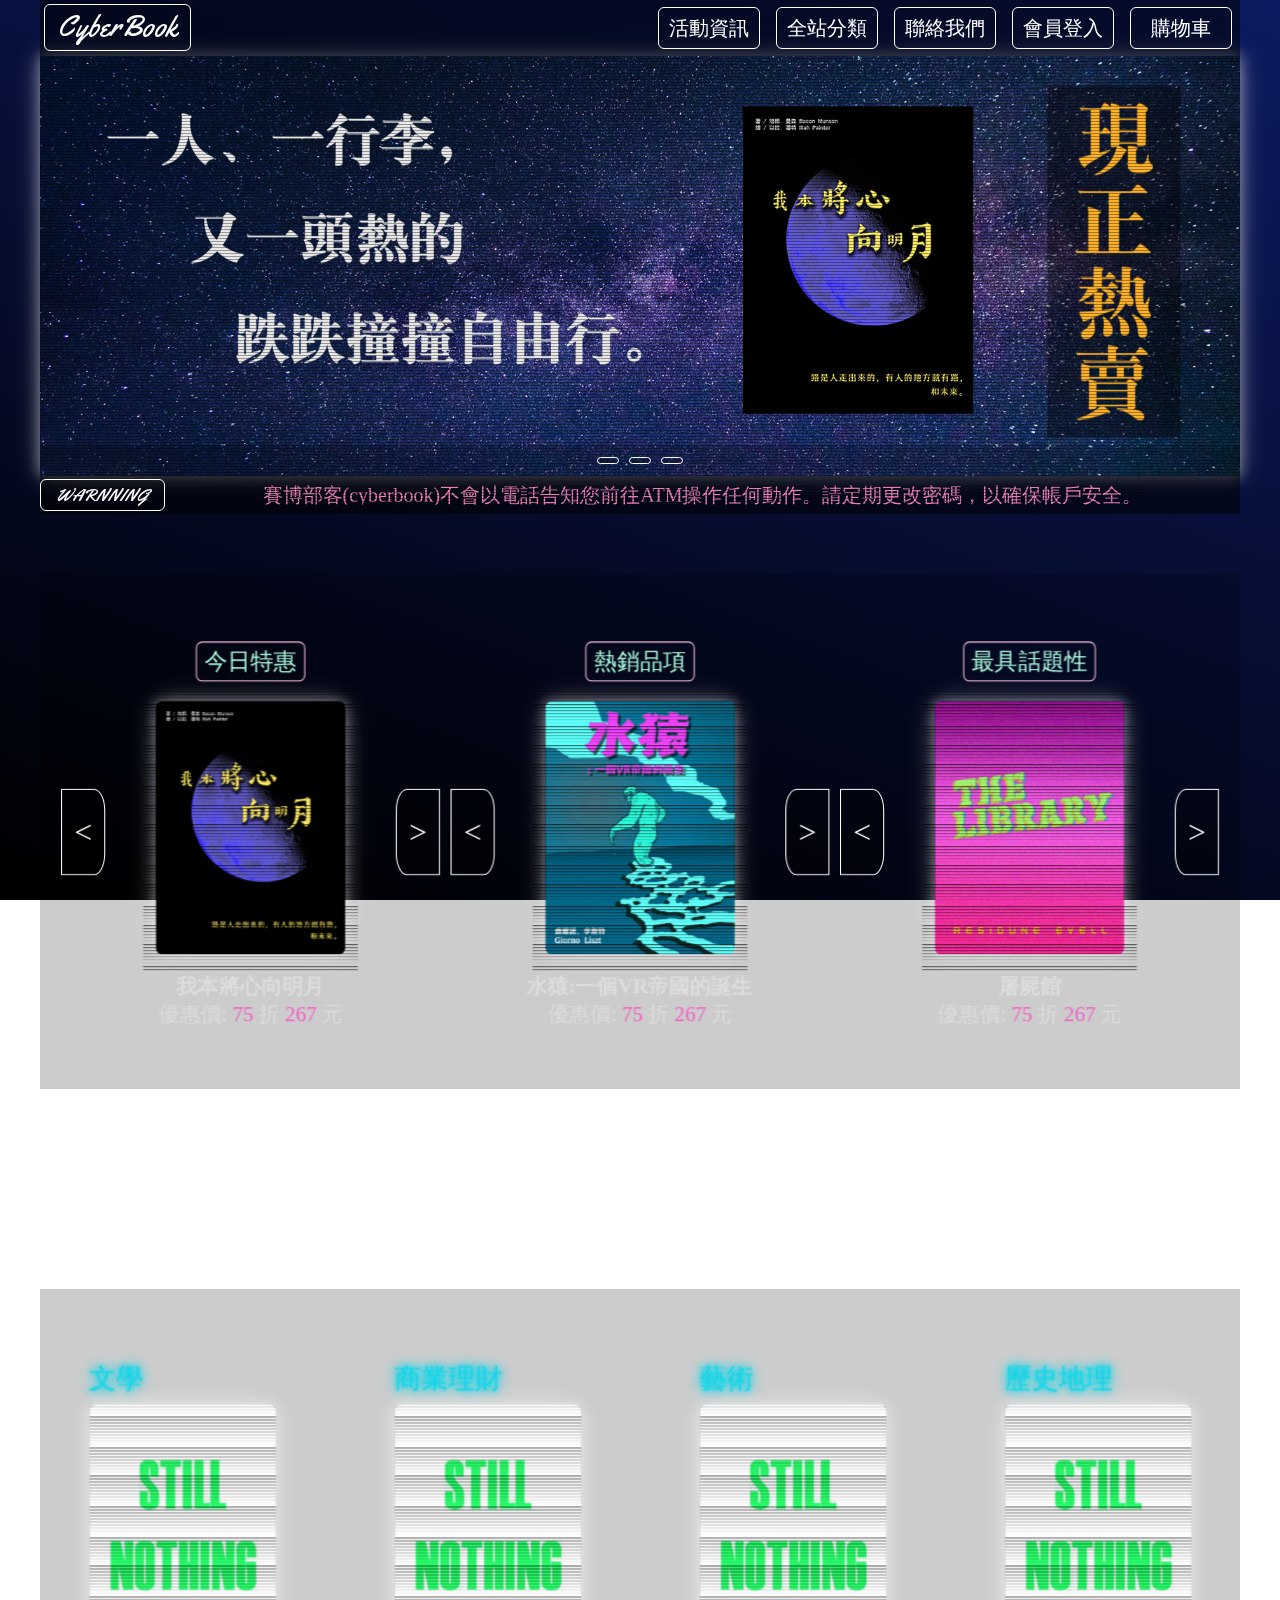
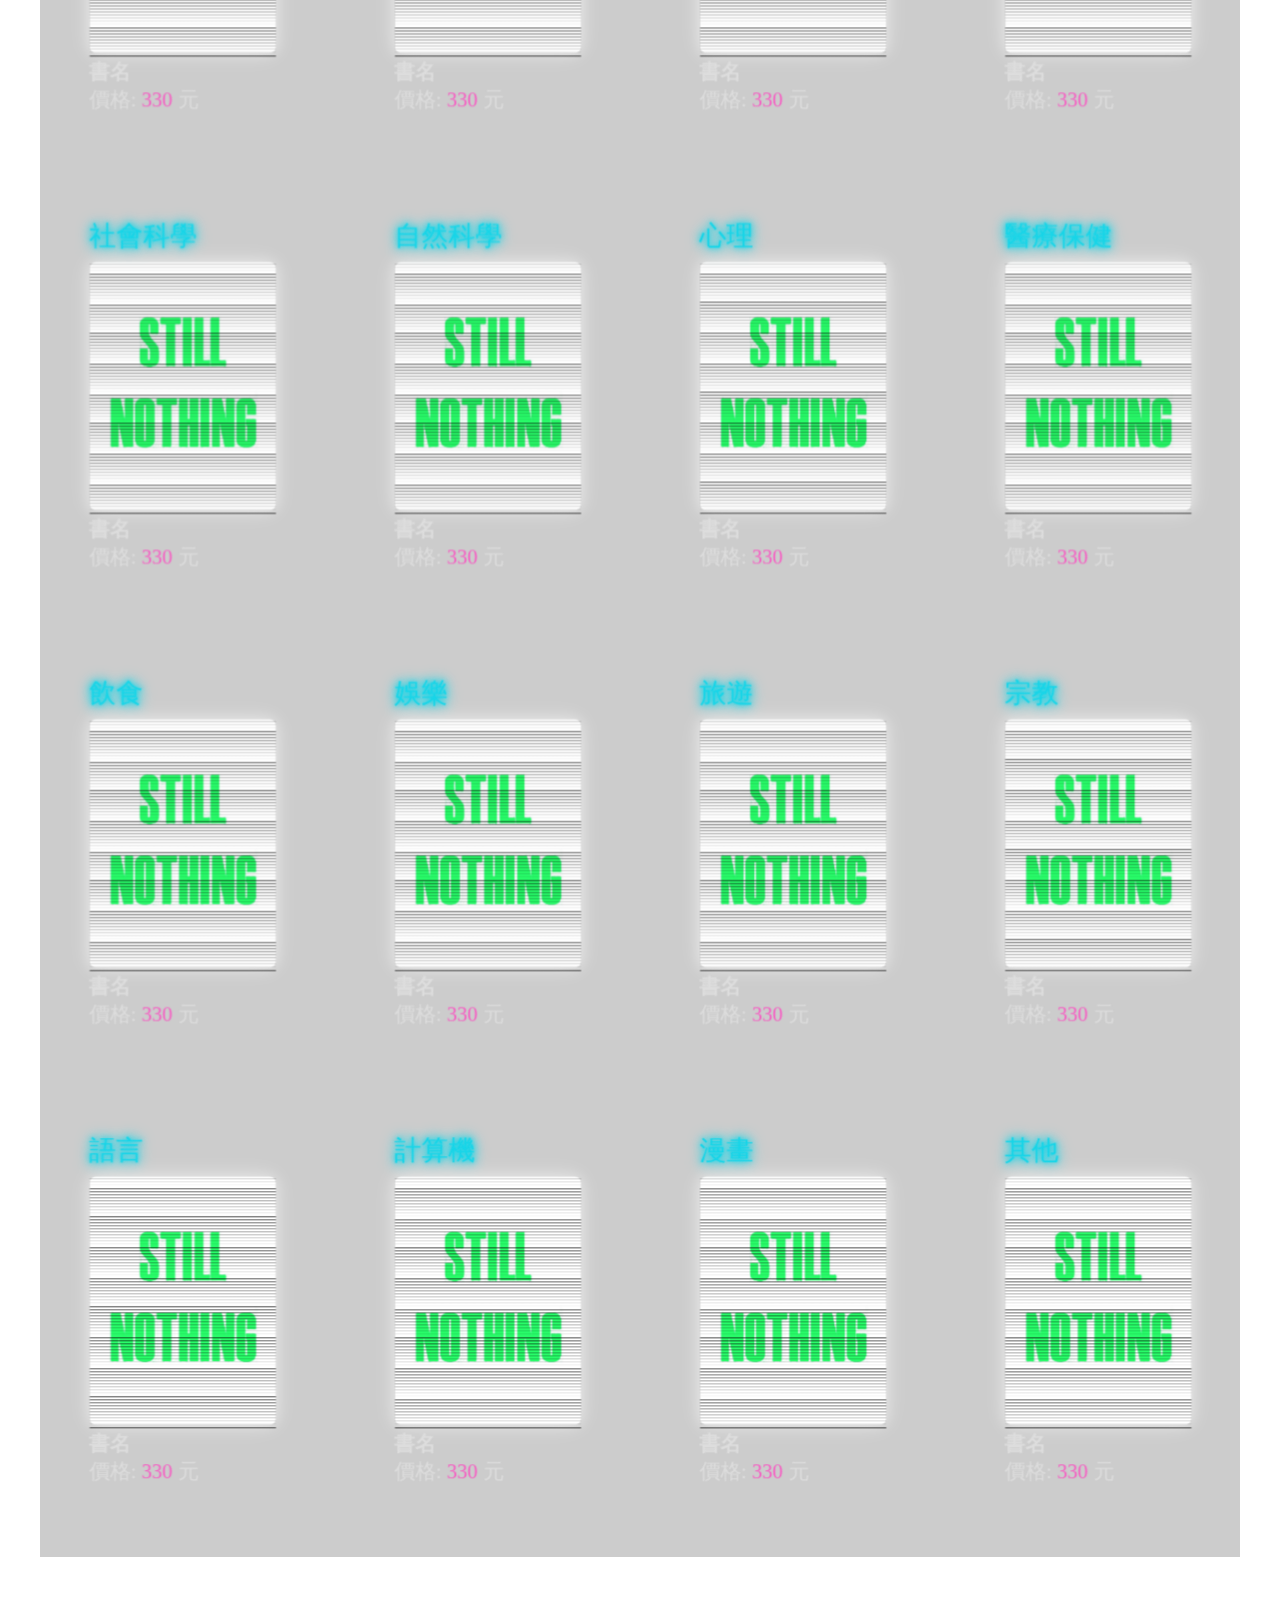
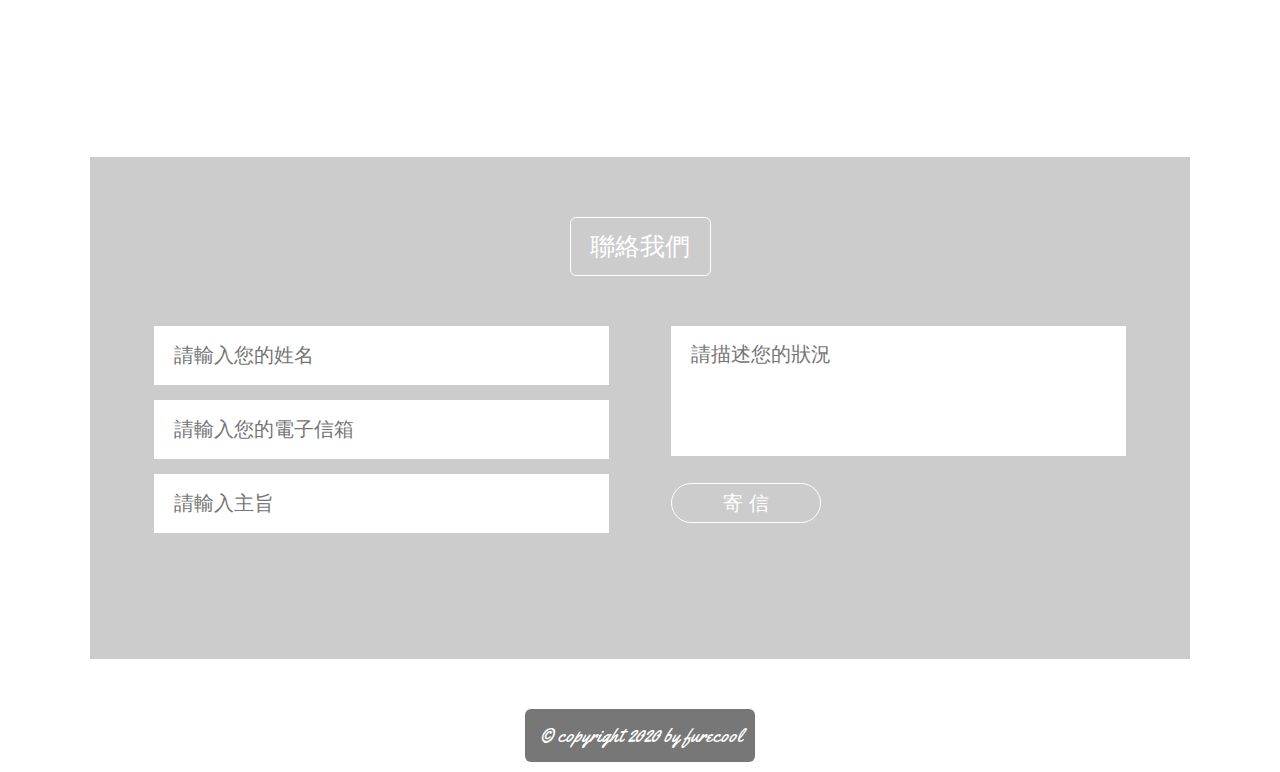
==== commit 80f8cd20: "update img" ====
--- a/index.html
+++ b/index.html
@@ -601,6 +601,7 @@
     }
 
     .content-li img{
+      width: 180px;
       margin: 12px;
       border-radius: 2rem;
       box-shadow:
@@ -612,7 +613,15 @@
           /* transform: translatez(50px); */
           transition: transform 300ms ease-out;
     }
-    .content-li h3 a, .content-li p{
+    .content-li h3, .content-li p{
+      width: 220px;
+      text-align: center;
+      overflow:hidden;
+      white-space: nowrap;
+      text-overflow: ellipsis;
+      color: #ddd;
+    }
+    .content-li h3 a{
       color: #ddd;
     }
     .content-li p span{
@@ -718,6 +727,7 @@
       color: #f65ec3;
     }
     .category li img{
+      width: 180px;
       position: relative;
       border-radius: 2rem;
       box-shadow:
@@ -897,10 +907,8 @@
               <li><a href="#">
                 <div class="cyberphunk-box">
                   <picture>
-                    <!-- <source srcset="http://fakeimg.pl/600x600/fff/3f232a/?text=carousel-1" media="(max-width: 600px)"> -->
-                    <!-- <img src="http://fakeimg.pl/1200x420/fff/3f232a/?text=carousel-1" > -->
-                    <source srcset="1s.jpg" media="(max-width: 600px)">
-                    <img src="1.jpg" alt="">
+                    <source srcset="img/banner-moons.jpg" media="(max-width: 600px)">
+                    <img src="img/banner-moon.jpg" alt="">
                   </picture>
                 </div>
               </a></li>
@@ -908,10 +916,8 @@
               <li><a href="#">
                 <div class="cyberphunk-box">
                   <picture>
-                    <!-- <source srcset="http://fakeimg.pl/600x600/fff/3f232a/?text=carousel-2" media="(max-width: 600px)"> -->
-                    <!-- <img src="http://fakeimg.pl/1200x420/fff/3f232a/?text=carousel-2"> -->
-                    <source srcset="2s.jpg" media="(max-width: 600px)">
-                    <img src="2.jpg" alt="">
+                    <source srcset="img/banner-apess.jpg" media="(max-width: 600px)">
+                    <img src="img/banner-apes.jpg" alt="">
                   </picture>
                 </div>
               </a></li>
@@ -919,24 +925,13 @@
               <li><a href="#">
                 <div class="cyberphunk-box">
                   <picture>
-                    <!-- <source srcset="http://fakeimg.pl/600x600/fff/3f232a/?text=carousel-3" media="(max-width: 600px)"> -->
-                    <!-- <img src="http://fakeimg.pl/1200x420/fff/3f232a/?text=carousel-1"> -->
-                    <source srcset="3s.jpg" media="(max-width: 600px)">
-                    <img src="3.jpg" alt="">
+                    <source srcset="img/banner-librarys.jpg" media="(max-width: 600px)">
+                    <img src="img/banner-library.jpg" alt="">
                   </picture>
                 </div>
               </a></li>
 
-              <li><a href="#">
-                <div class="cyberphunk-box">
-                  <picture>
-                    <!-- <source srcset="http://fakeimg.pl/600x600/fff/3f232a/?text=carousel-4" media="(max-width: 600px)"> -->
-                    <!-- <img src="http://fakeimg.pl/1200x420/fff/3f232a/?text=carousel-4"> -->
-                    <source srcset="4s.jpg" media="(max-width: 600px)">
-                    <img src="4.jpg" alt="">
-                  </picture>
-                </div>
-              </a></li>
+
 
             </ul>
         </div>
@@ -945,7 +940,7 @@
             <div class="circle circle-active"></div>
             <div class="circle"></div>
             <div class="circle"></div>
-            <div class="circle"></div>
+            <!-- <div class="circle"></div> -->
         </div>
 
         <div class="arrow arrow-l"><</div>
@@ -1009,10 +1004,10 @@
             <a href="###">
               <div class="cyberphunk-box">
                 <!-- <img src="http://fakeimg.pl/180x240/fff/57d9fb/?text=book"> -->
-                <img src="5.jpg">
+                <img src="img/5.jpg">
               </div>
             </a>
-	          <h3><a href="###">書名</a></h3>
+	          <h3><a href="###" title="我本將心向明月">我本將心向明月</a></h3>
 	          <p>優惠價: <span>75</span> 折 <span>267</span> 元</p>
         	</div>
           <div class="arrow arrow-l"><</div>
@@ -1021,14 +1016,14 @@
 
         <li class="content-li">
         	<div class="content-licon">
-	          <h2><a href="###">熱銷品項</a></h2>
+	          <h2><a href="###" >熱銷品項</a></h2>
             <a href="###">
               <div class="cyberphunk-box">
                 <!-- <img src="http://fakeimg.pl/180x240/fff/57d9fb/?text=book"> -->
-                <img src="6.jpg">
+                <img src="img/6.jpg">
               </div>
             </a>
-	          <h3><a href="###">書名</a></h3>
+	          <h3><a href="###" title="水猿:一個VR帝國的誕生">水猿:一個VR帝國的誕生</a></h3>
 	          <p>優惠價: <span>75</span> 折 <span>267</span> 元</p>
         	</div>
           <div class="arrow arrow-l"><</div>
@@ -1041,10 +1036,10 @@
             <a href="###">
               <div class="cyberphunk-box">
                 <!-- <img src="http://fakeimg.pl/180x240/fff/57d9fb/?text=book"> -->
-                <img src="7.jpg">
+                <img src="img/7.jpg">
               </div>
             </a>
-	          <h3><a href="###">書名</a></h3>
+	          <h3><a href="###" title="屠屍館">屠屍館</a></h3>
 	          <p>優惠價: <span>75</span> 折 <span>267</span> 元</p>
         	</div>
           <div class="arrow arrow-l"><</div>
@@ -1066,7 +1061,7 @@
 					<h2><a href="###">文學</a></h2>
           <a href="###">
             <div class="cyberphunk-box">
-              <img src="http://fakeimg.pl/180x240/fff/f448f2/?text=book">
+              <img src="img/nothing.jpg">
               <!-- <img src="8.jpg"> -->
             </div>
           </a>
@@ -1079,7 +1074,7 @@
 					<h2><a href="###">商業理財</a></h2>
           <a href="###">
             <div class="cyberphunk-box">
-              <img src="http://fakeimg.pl/180x240/fff/f448f2/?text=book">
+              <img src="img/nothing.jpg">
               <!-- <img src="9.jpg"> -->
             </div>
           </a>
@@ -1092,7 +1087,7 @@
 					<h2><a href="###">藝術</a></h2>
           <a href="###">
             <div class="cyberphunk-box">
-              <img src="http://fakeimg.pl/180x240/fff/f448f2/?text=book">
+              <img src="img/nothing.jpg">
               <!-- <img src="10.jpg"> -->
             </div>
           </a>
@@ -1105,7 +1100,7 @@
 					<h2><a href="###">歷史地理</a></h2>
           <a href="###">
             <div class="cyberphunk-box">
-              <img src="http://fakeimg.pl/180x240/fff/f448f2/?text=book">
+              <img src="img/nothing.jpg">
               <!-- <img src="11.jpg"> -->
             </div>
           </a>
@@ -1118,7 +1113,7 @@
 					<h2><a href="###">社會科學</a></h2>
           <a href="###">
             <div class="cyberphunk-box">
-              <img src="http://fakeimg.pl/180x240/fff/f448f2/?text=book">
+              <img src="img/nothing.jpg">
               <!-- <img src="12.jpg"> -->
             </div>
           </a>
@@ -1131,7 +1126,7 @@
 					<h2><a href="###">自然科學</a></h2>
           <a href="###">
             <div class="cyberphunk-box">
-              <img src="http://fakeimg.pl/180x240/fff/f448f2/?text=book">
+              <img src="img/nothing.jpg">
               <!-- <img src="13.jpg"> -->
             </div>
           </a>
@@ -1144,7 +1139,7 @@
 					<h2><a href="###">心理</a></h2>
           <a href="###">
             <div class="cyberphunk-box">
-              <img src="http://fakeimg.pl/180x240/fff/f448f2/?text=book">
+              <img src="img/nothing.jpg">
               <!-- <img src="14.jpg"> -->
             </div>
           </a>
@@ -1157,7 +1152,7 @@
 					<h2><a href="###">醫療保健</a></h2>
           <a href="###">
             <div class="cyberphunk-box">
-              <img src="http://fakeimg.pl/180x240/fff/f448f2/?text=book">
+              <img src="img/nothing.jpg">
               <!-- <img src="15.jpg"> -->
             </div>
           </a>
@@ -1170,7 +1165,7 @@
 					<h2><a href="###">飲食</a></h2>
           <a href="###">
             <div class="cyberphunk-box">
-              <img src="http://fakeimg.pl/180x240/fff/f448f2/?text=book">
+              <img src="img/nothing.jpg">
               <!-- <img src="16.jpg"> -->
             </div>
           </a>
@@ -1183,7 +1178,7 @@
 					<h2><a href="###">娛樂</a></h2>
           <a href="###">
             <div class="cyberphunk-box">
-              <img src="http://fakeimg.pl/180x240/fff/f448f2/?text=book">
+              <img src="img/nothing.jpg">
               <!-- <img src="17.jpg"> -->
             </div>
           </a>
@@ -1196,7 +1191,7 @@
 					<h2><a href="###">旅遊</a></h2>
           <a href="###">
             <div class="cyberphunk-box">
-              <img src="http://fakeimg.pl/180x240/fff/f448f2/?text=book">
+              <img src="img/nothing.jpg">
               <!-- <img src="18.jpg"> -->
             </div>
           </a>
@@ -1209,7 +1204,7 @@
 					<h2><a href="###">宗教</a></h2>
           <a href="###">
             <div class="cyberphunk-box">
-              <img src="http://fakeimg.pl/180x240/fff/f448f2/?text=book">
+              <img src="img/nothing.jpg">
               <!-- <img src="19.jpg"> -->
             </div>
           </a>
@@ -1222,7 +1217,7 @@
 					<h2><a href="###">語言</a></h2>
           <a href="###">
             <div class="cyberphunk-box">
-              <img src="http://fakeimg.pl/180x240/fff/f448f2/?text=book">
+              <img src="img/nothing.jpg">
               <!-- <img src="20.jpg"> -->
             </div>
           </a>
@@ -1235,7 +1230,7 @@
 					<h2><a href="###">計算機</a></h2>
           <a href="###">
             <div class="cyberphunk-box">
-              <img src="http://fakeimg.pl/180x240/fff/f448f2/?text=book">
+              <img src="img/nothing.jpg">
               <!-- <img src="21.jpg"> -->
             </div>
           </a>
@@ -1248,7 +1243,7 @@
 					<h2><a href="###">漫畫</a></h2>
           <a href="###">
             <div class="cyberphunk-box">
-              <img src="http://fakeimg.pl/180x240/fff/f448f2/?text=book">
+              <img src="img/nothing.jpg">
               <!-- <img src="22.jpg"> -->
             </div>
           </a>
@@ -1261,7 +1256,7 @@
 					<h2><a href="###">其他</a></h2>
           <a href="###">
             <div class="cyberphunk-box">
-              <img src="http://fakeimg.pl/180x240/fff/f448f2/?text=book">
+              <img src="img/nothing.jpg">
             </div>
           </a>
 					<h3><a href="###">書名</a></h3>
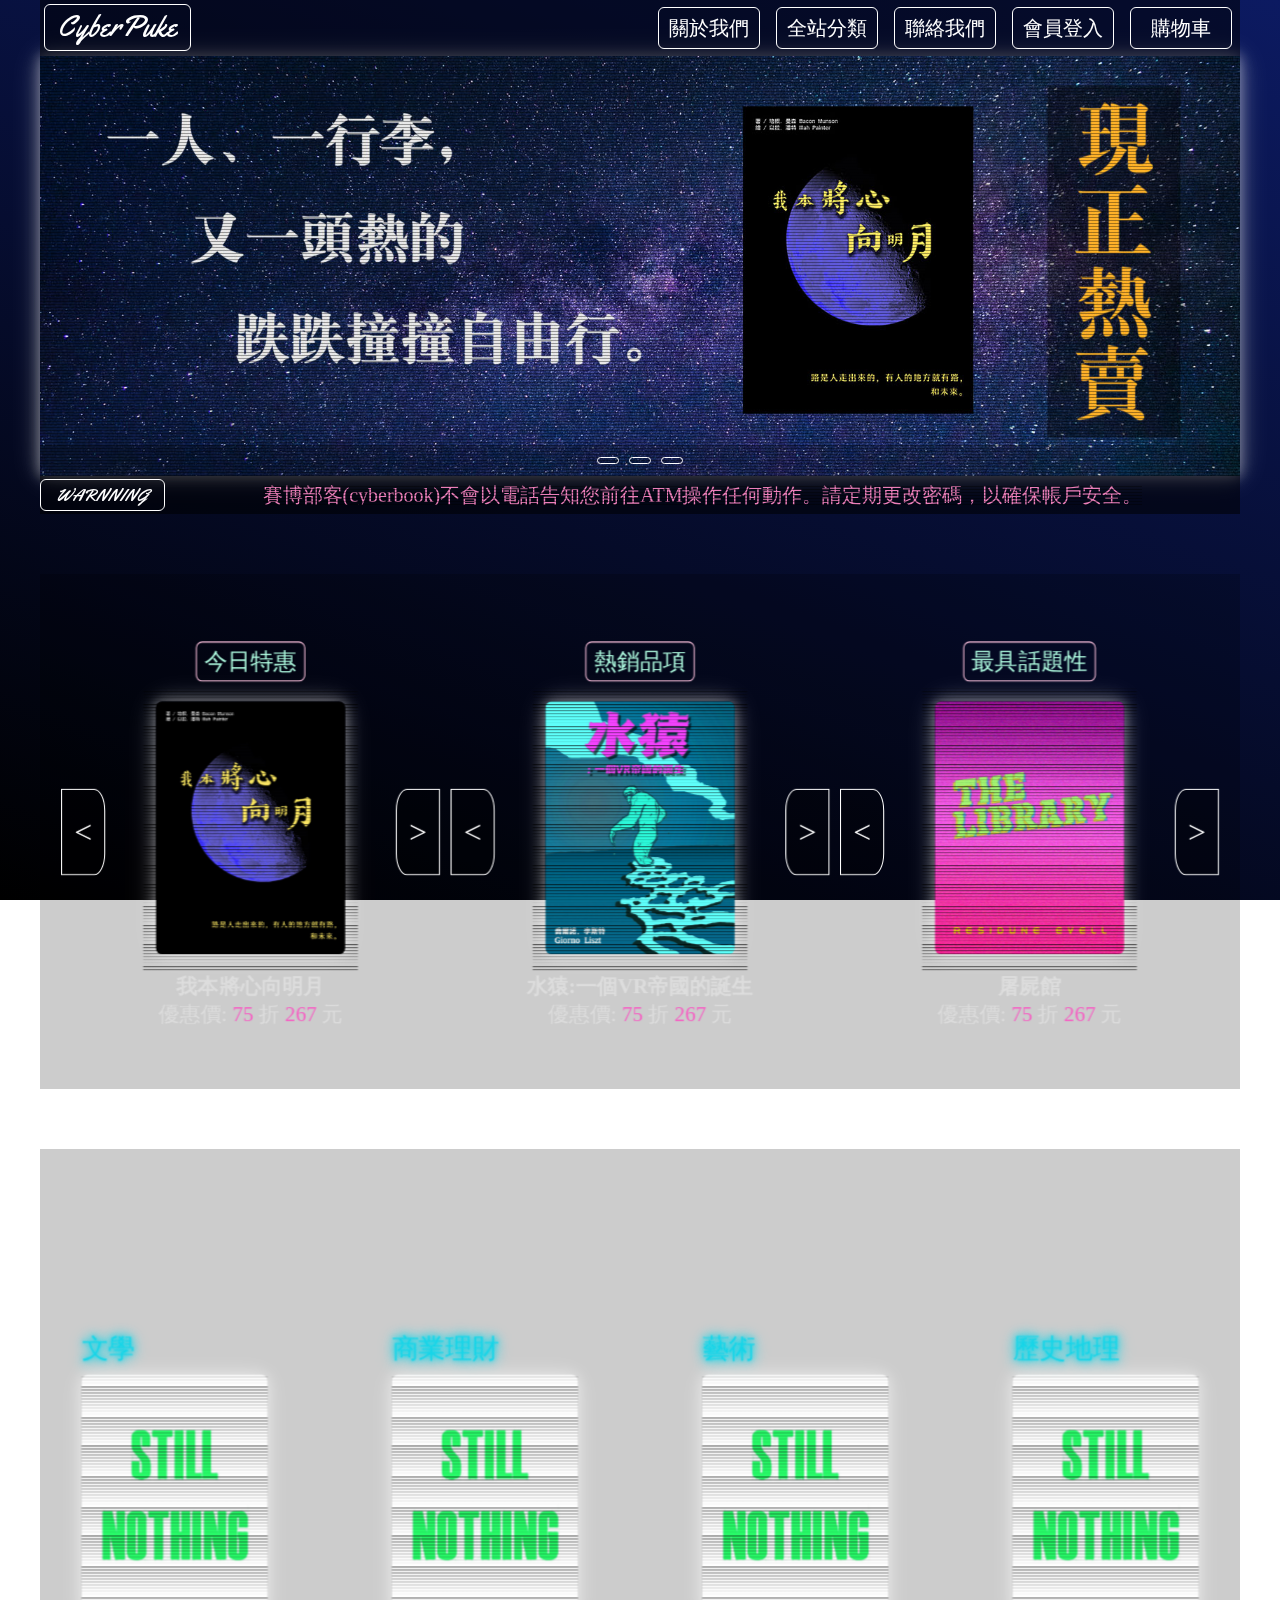
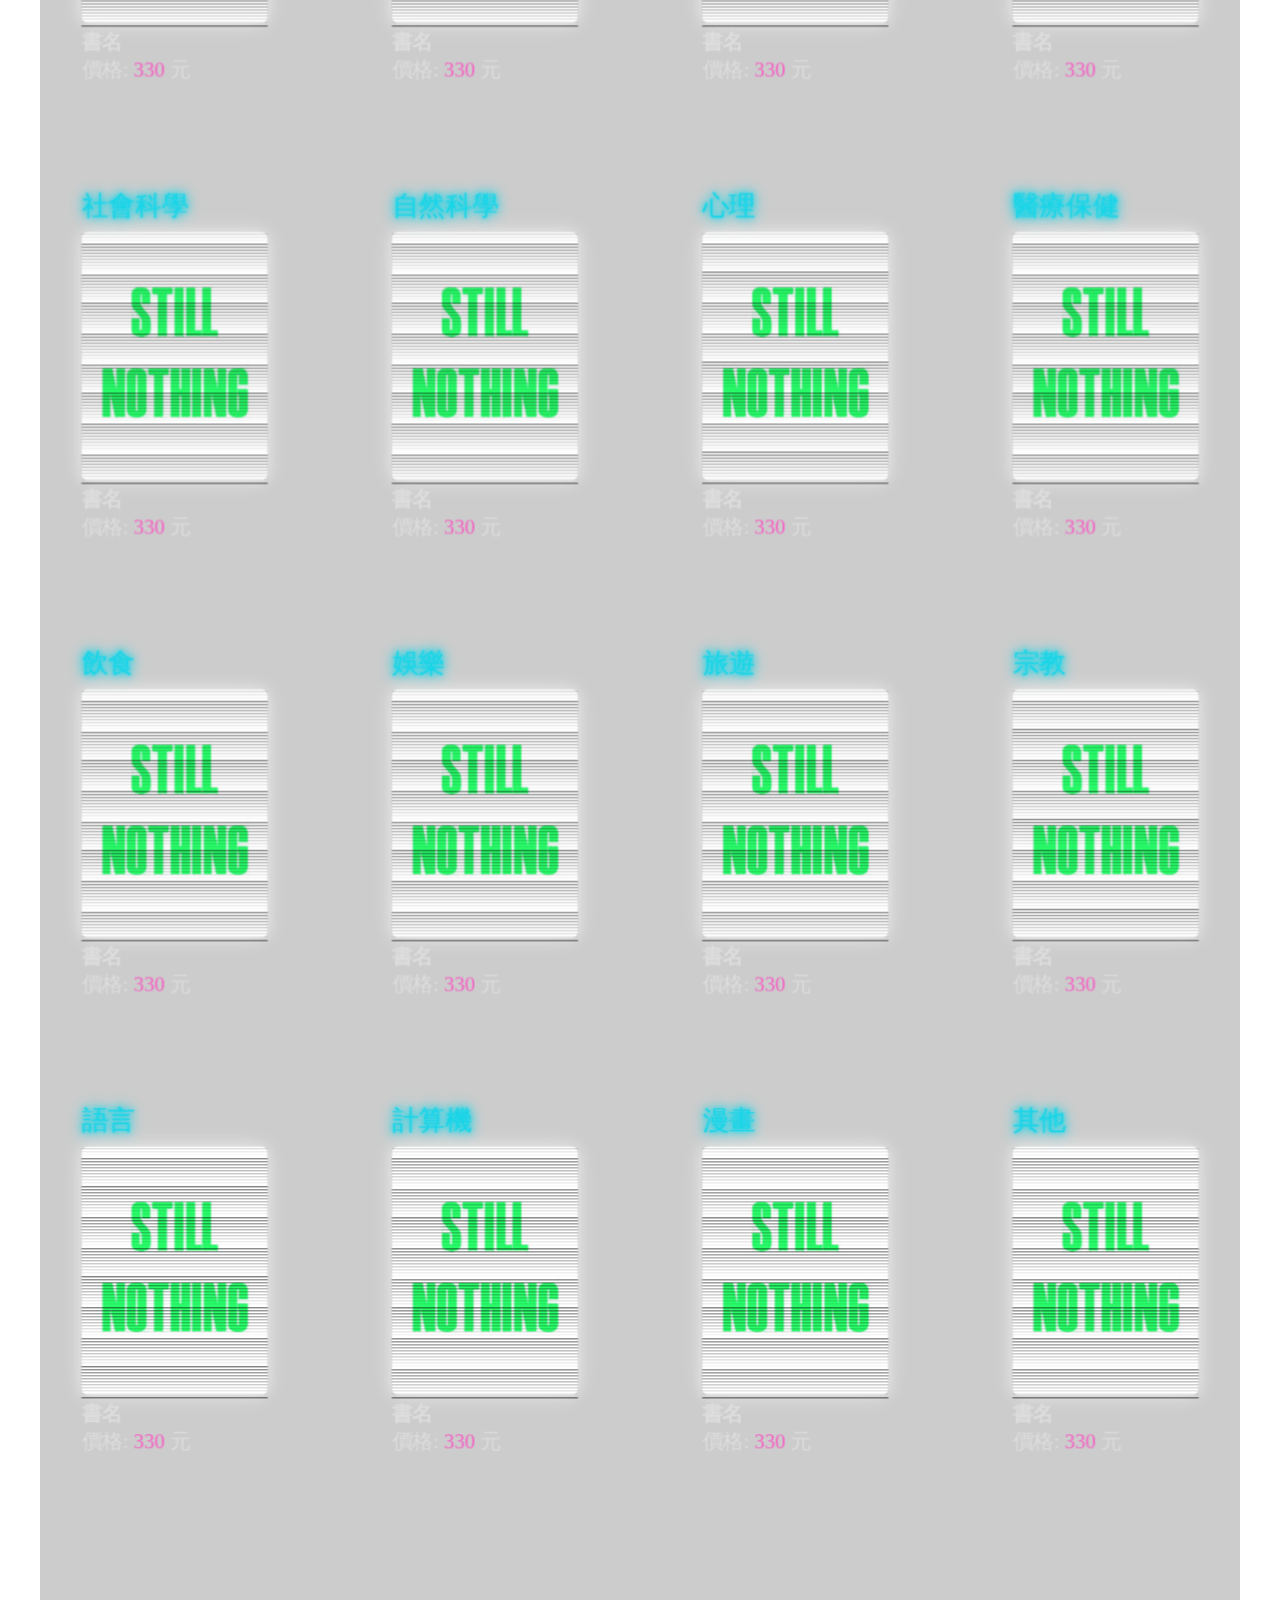
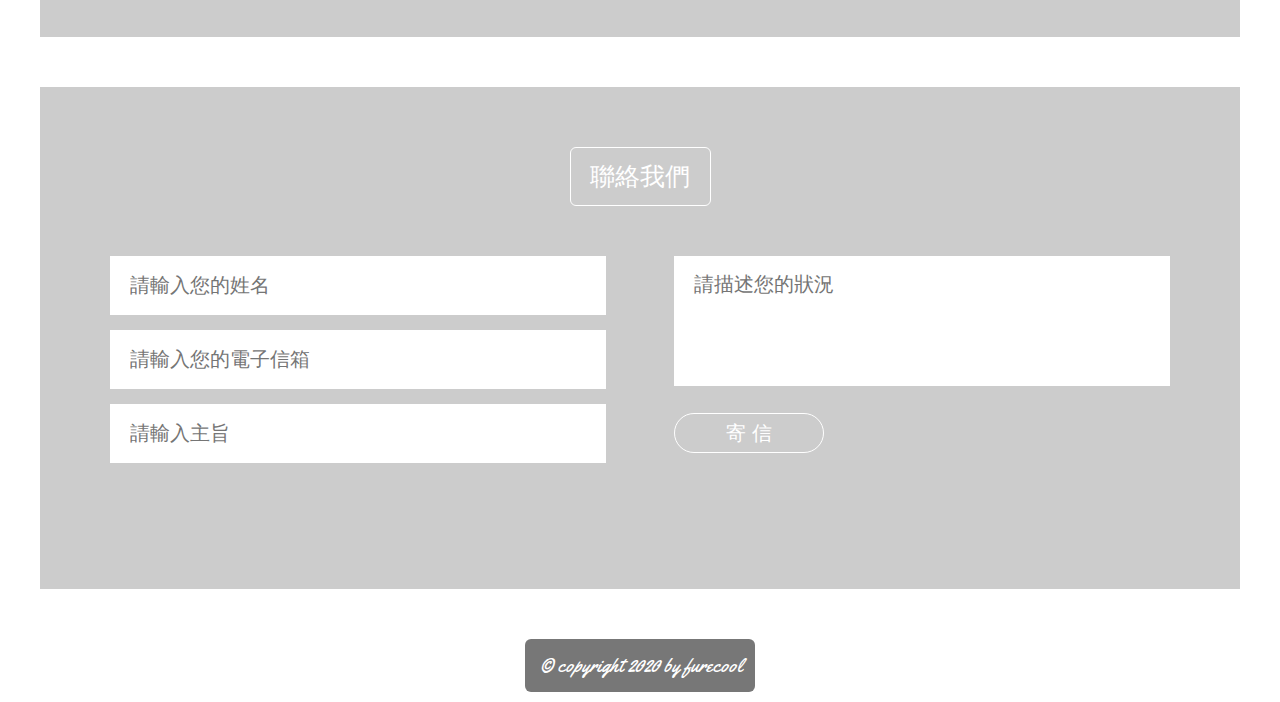
==== commit 2d53676c: "加入單品頁面" ====
--- a/index.html
+++ b/index.html
@@ -4,868 +4,15 @@
   <meta charset="UTF-8">
   <meta name="viewport" content="width=device-width, initial-scale=1.0">
   <meta http-equiv="X-UA-Compatible" content="ie=edge">
-  <script src="js/jquery-3.1.1.min.js"></script>
+  <link rel="stylesheet" href="css/style.css">
+  <link rel="stylesheet" href="css/index.css">
   <link rel="stylesheet" href="https://fonts.googleapis.com/css?family=Yellowtail&amp;text=ABCDEFGHIJKLMNOPQRSTUVWXYZabcdefghijklmnopqrstuvwxyz0123456789?+">
   <link href="https://fonts.googleapis.com/css2?family=Noto+Sans+SC:wght@100;300;400;500;700;900&family=ZCOOL+QingKe+HuangYou&display=swap" rel="stylesheet">
-  <title>CyberBook</title>
+  <script src="js/jquery-3.1.1.min.js"></script>
+  <script src="js/all.js"></script>
+  <script src="js/index.js"></script>
+  <title>CyberPuke</title>
   <style media="screen">
-
-
-    /*==================== reset ====================*/
-
-    :root {
-    font-size: 3px;
-    --neon-color1: #fb46d4;
-    --neon-color2: #16d5e8;
-    --neon-color3: #7475f6;
-    --neon-color4: #ff8b2e;
-    --neon-color5: #34ffed;
-    --neon-color6: #ff497f;
-    --height: 900px;
-    }
-    *{
-      margin: 0;
-      padding: 0;
-      list-style: none;
-      text-decoration: none;
-      font-size: 20px;
-    }
-    body{
-      background: linear-gradient(20deg, #000000, #0c1a61) fixed center center / 100% 100%;
-      overflow-x: hidden;
-      overflow-y: inherit;
-    }
-
-    /* ================= raining ================== */
-
-    hr.raining {
-      /* width: 50px; */
-      border-color: transparent;
-      border-right-color: #fff3;
-      border-right-width: 200px;
-      position: absolute;
-      bottom: 100%;
-      /* transform-origin: 100% 50%; */
-      /* transform-origin: 10% 10%; */
-      transform-origin: 0 0;
-      animation: rain 1s infinite linear;
-    }
-
-    @keyframes rain {
-      0% {
-        transform: rotate(90deg) translateX(0);
-      }
-      100% {
-        transform: rotate(90deg) translateX(var(--height));
-      }
-    }
-
-    /*==================== wrap ====================*/
-
-    .wrap{
-      max-width: 1200px;
-      margin: 0 auto;
-    }
-
-    /*==================== header ====================*/
-
-    .header{
-      display: flex;
-      /* display: block; */
-      justify-content: space-between;
-      /* max-width: 100%; */
-      max-width:1200px;
-      height: 56px;
-      margin: 0 auto;
-      background-color: #0008;
-      position: fixed;
-      top:0; /* 注意！這裡沒設之後banner會有問題 */
-      left: 0;
-      right: 0;
-      z-index: 50;
-    }
-
-    /* logo */
-
-    .logo{
-      display: flex;
-    }
-    .neon {
-      width: 147px;
-      height: 47px;
-      margin: 4px 4px;
-      font-family: Yellowtail;
-      font-size: 10rem;
-      font-weight: 500;
-      color: #fff;
-      padding: 0rem 5rem 1rem;
-      border: .5rem solid #fff;
-      border-radius: 2rem;
-      animation: flicker 1.5s infinite alternate; /* 等等 keyframes會用到的地方 */
-      box-sizing: border-box;
-      display: flex;
-      align-items: center;
-      justify-content: center;
-    }
-    .neon2{
-      display: none;
-      font-size: 8.5rem;
-      letter-spacing: 1rem;
-      font-family: 'Noto Sans SC', sans-serif;
-      /* font-family: 'ZCOOL QingKe HuangYou', cursive; */
-    }
-
-    @keyframes flicker {
-    0%, 19%, 21%, 23%, 25%, 54%, 56%, 100% {
-        text-shadow:
-            -0.2rem -0.2rem 1rem #fff,
-            0.2rem 0.2rem 1rem #fff,
-            0 0 2rem var(--neon-color1),
-            0 0 4rem var(--neon-color1),
-            0 0 6rem var(--neon-color1),
-            0 0 8rem var(--neon-color1),
-            0 0 10rem var(--neon-color1);
-        box-shadow:
-            0 0 .5rem #fff,
-            inset 0 0 .5rem #fff,
-            0 0 2rem var(--neon-color2),
-            inset 0 0 2rem var(--neon-color2),
-            0 0 4rem var(--neon-color2),
-            inset 0 0 4rem var(--neon-color2);
-    }
-
-    20%, 24%, 55% {
-        text-shadow: none;
-        box-shadow: none;
-    }
-    }
-
-    @keyframes flicker2 {
-    0%, 19%, 21%, 23%, 25%, 54%, 56%, 100% {
-        text-shadow:
-            -0.2rem -0.2rem 1rem #fff,
-            0.2rem 0.2rem 1rem #fff,
-            0 0 2rem var(--neon-color3),
-            0 0 4rem var(--neon-color3),
-            0 0 6rem var(--neon-color3),
-            0 0 8rem var(--neon-color3),
-            0 0 10rem var(--neon-color3);
-        box-shadow:
-            0 0 .5rem #fff,
-            inset 0 0 .5rem #fff,
-            0 0 2rem var(--neon-color4),
-            inset 0 0 2rem var(--neon-color4),
-            0 0 4rem var(--neon-color4),
-            inset 0 0 4rem var(--neon-color4);
-    }
-
-    20%, 24%, 55% {
-        text-shadow: none;
-        box-shadow: none;
-    }
-    }
-
-    @keyframes flicker3 {
-    0%, 19%, 21%, 23%, 25%, 54%, 56%, 100% {
-        text-shadow:
-            -0.2rem -0.2rem 1rem #fff,
-            0.2rem 0.2rem 1rem #fff,
-            0 0 2rem var(--neon-color4),
-            0 0 4rem var(--neon-color4),
-            0 0 6rem var(--neon-color4),
-            0 0 8rem var(--neon-color4),
-            0 0 10rem var(--neon-color4);
-        box-shadow:
-            0 0 .5rem #fff,
-            inset 0 0 .5rem #fff,
-            0 0 2rem var(--neon-color3),
-            inset 0 0 2rem var(--neon-color3),
-            0 0 4rem var(--neon-color3),
-            inset 0 0 4rem var(--neon-color3);
-    }
-
-    20%, 24%, 55% {
-        text-shadow: none;
-        box-shadow: none;
-    }
-    }
-
-    @keyframes flicker4 {
-    0%, 19%, 21%, 23%, 25%, 54%, 56%, 100% {
-        text-shadow:
-            -0.2rem -0.2rem 1rem #fff,
-            0.2rem 0.2rem 1rem #fff,
-            0 0 2rem var(--neon-color5),
-            0 0 4rem var(--neon-color5),
-            0 0 6rem var(--neon-color5),
-            0 0 8rem var(--neon-color5),
-            0 0 10rem var(--neon-color5);
-        box-shadow:
-            0 0 .5rem #fff,
-            inset 0 0 .5rem #fff,
-            0 0 2rem var(--neon-color6),
-            inset 0 0 2rem var(--neon-color6),
-            0 0 4rem var(--neon-color6),
-            inset 0 0 4rem var(--neon-color6);
-    }
-
-    20%, 24%, 55% {
-        text-shadow: none;
-        box-shadow: none;
-    }
-    }
-
-    @keyframes noflicker{
-    0%, 100% {
-        text-shadow:
-            -0.2rem -0.2rem 1rem #fff,
-            0.2rem 0.2rem 1rem #fff,
-            0 0 2rem var(--neon-color1),
-            0 0 4rem var(--neon-color1),
-            0 0 6rem var(--neon-color1),
-            0 0 8rem var(--neon-color1),
-            0 0 10rem var(--neon-color1);
-        box-shadow:
-            0 0 .5rem #fff,
-            inset 0 0 .5rem #fff,
-            0 0 2rem var(--neon-color2),
-            inset 0 0 2rem var(--neon-color2),
-            0 0 4rem var(--neon-color2),
-            inset 0 0 4rem var(--neon-color2);
-    }
-    }
-
-    .neon:hover {
-        /* animation: noflicker 1.5s infinite alternate; */
-    }
-    .logo:hover .neon1{
-      display: none;
-    }
-    .logo:hover .neon2{
-      display: flex;
-    }
-
-    /* menu */
-    .menu ul{
-      float: right;
-    }
-    .menu li{
-      float: left;
-      margin: 7px 8px;
-      display: flex;
-    }
-    .menu li a{
-      display: block;
-      text-decoration:none;
-      text-align: center;
-      /* font-weight: bold; */
-      font-size: 20px;
-      color: #fff;
-      line-height:40px;
-      width: 100px;
-      border: 1px solid #fff;
-      border-radius: 2rem;
-
-      /* animation: noflicker 1.5s infinite alternate; */
-      animation: flicker 1.5s infinite alternate;
-
-    }
-    .menu li a:hover{
-      /* transition-duration: 0.3s; */
-      font-weight: bold;
-      border: 2px solid #fff;
-      line-height:38px;
-      width: 98px;
-    }
-
-    /* hamberger */
-    .hamburger{
-      display:none;
-      color: #fff;
-      font-size: 50px;
-      font-weight: bold;
-      text-decoration:none;
-      border: 1px solid #fff;
-      border-radius: 2rem;
-      line-height:45px;
-      height: 45px;
-      width: 45px;
-      margin: 5px;
-      text-align: center;
-      float:right;
-
-      animation: flicker 1.5s infinite alternate;
-
-    }
-    .hamburger:active{
-      border: 2px solid #fff;
-      font-size: 53px;
-      height: 43px;
-      width: 43px;
-    }
-
-    @media(max-width: 768px){
-      .hamburger{
-        display:block;
-      }
-      .header{
-      /* background-color: #2d2d2d; */
-        background-color: #0008;
-      }
-      .header ul,.header li{
-        float: none;
-      }
-      .header li a{
-        text-align: center;
-        width: 100%;
-      }
-      .menu{
-        float: right;
-        width: 110px;
-        max-height: 0;
-        overflow: hidden;
-        transition: max-height 0.5s;
-        position: absolute;
-        top: 56px;
-        right: 0px;
-        background-color: #0008;
-        border-radius: 0 0 2rem 2rem;
-      }
-      .menu a{
-        margin: 7px 0;
-
-      }
-      .show-menu{
-        max-height: 400px;
-      }
-    }
-
-    /*==================== banner ====================*/
-
-    .banner{
-        /* position: absolute; */
-        position: relative;
-        /* max-width: 100%; */
-        max-width: 1200px;
-        margin: 0 auto;
-        display: flex;
-        align-items: center;
-        justify-content: center;
-        top: 56px;
-        left: 0;
-        right: 0;
-        z-index: 10;
-    }
-    .pic{
-        width: 100%;
-        overflow: hidden;
-        box-shadow:
-            0 0 10px #fff3,
-            0 0 15px #fff3,
-            0 0 20px #fff3,
-            0 0 30px #fff3;
-    }
-    .carousel{
-        display: flex;
-        flex-wrap: nowrap;
-        transition: all 0.5s;
-    }
-    .carousel li{
-      min-width: 100%;
-    }
-
-    /* cyberphunk-box */
-    .cyberphunk-box {
-      z-index: -10;
-      width: 100%;
-      position: relative;
-      /* overflow: hidden; */
-    }
-    .cyberphunk-box:before {
-      position: absolute;
-      top: 0;
-      left: 0;
-      width: 100%;
-      height: 100%;
-      content: '';
-      background: repeating-linear-gradient(to bottom, transparent, transparent 2px, rgba(0,0,0,0.7) 3px);
-      animation: img-blink 0.1s infinite linear;
-      z-index: 10;
-    }
-
-    @keyframes img-blink {
-      0% {
-        transform: translateY(0);
-      }
-      100% {
-        transform: translateY(-1px);
-      }
-    }
-
-    .carousel img{
-      width: 100%;
-      vertical-align:top;  /* 這樣下面就不會有間隙 */
-    }
-
-    /* idx */
-    .idx{
-      width: 100%;
-      background-color: #0003;
-      position: absolute;
-      bottom: 0;
-      display: flex;
-      justify-content: center;
-    }
-    .circle{
-      width: 20px;
-      height: 5px;
-      margin: 12px 5px;
-      border: 1px solid #fff;
-      border-radius: 2rem;
-      display: inline-block;
-      cursor: pointer;
-      box-shadow: inset -1px -1px 3px rgba(0,0,0,.3);
-      animation: flicker 1.5s infinite alternate;
-    }
-    .circle-active{
-      animation: flicker2 1.5s infinite alternate;
-    }
-    .circle:hover{
-      border: 2px solid #fff;
-      width: 18px;
-      height: 3px;
-    }
-
-    /* arrow */
-    .arrow{
-      position: absolute;
-      display: none;
-      width: 40px;
-      height: 80px;
-      background-color: #0005;
-      font-family:"宋体";
-      color:#fff;
-      border: 1px solid #fff;
-      line-height:80px;
-      text-align:center;
-      font-size:30px;
-      cursor: pointer;
-      user-select: none;
-
-      animation: flicker 1.5s infinite alternate;
-    }
-    .arrow-l{
-      left: 0;
-      border-radius: 0 25% 25% 0;
-    }
-    .arrow-r{
-      right: 0;
-      border-radius: 25% 0 0 25%;
-    }
-    .arrow:hover{
-      background-color: #0007;
-      /* color:#ffffffcc; */
-      font-weight: bold;
-      border: 2px solid #fff;
-    }
-    .banner:hover .arrow{
-      display: block;
-    }
-    @media(max-width: 600px){
-      .banner{
-        /* display: none; */
-      }
-    }
-
-    /*==================== broadcast ====================*/
-
-    .broadcast{
-      width: 100%;
-      height: 38px;
-      position: sticky;
-      top: 56px;
-      margin: 56px auto 50px;
-      background-color: #0008;
-      /* background-color: #fffc; */
-      display: flex;
-      align-items: center;
-      z-index: 20;
-    }
-
-    .broad-tag{
-      /* width: 100px; */
-      /* height: 20px; */
-      border: 1px solid #fff;
-      border-radius: 2rem;
-    }
-    .broad-tag p{
-      cursor: default;
-      text-align: center;
-      padding: 0 15px;
-      color: #fff;
-      font-size: 18px;
-      line-height: 30px;
-      font-family: Yellowtail;
-      animation: flicker2 1.5s infinite alternate;
-    }
-
-    .broad_box{
-      flex: 1;
-      height:20px;
-      overflow:hidden;
-    }
-    .broad{
-      text-align: center;
-      /* padding: 0 20px; */
-      height:20px;
-      overflow:hidden;
-    }
-    .broad a{
-      width: 100%;
-      height: 100%;
-      display: block;
-      color: #ec7fba;
-      /* color: #fff; */
-      font-size: 18px;
-      line-height: 20px;
-    }
-
-      @media(max-width: 768px){
-        .broadcast{
-          display: none;
-        }
-      }
-
-    /*==================== content ====================*/
-
-    .content{
-      margin: 60px auto;
-      max-width: 100%;
-      /* background-color: #fff1; */
-      background-color: #0003;
-      padding: 70px 0;
-      /* overflow: hidden; */
-      position: relative;
-      z-index: 10;
-    }
-    .content ul{
-      display: flex;
-      align-items: center;
-      justify-content: center;
-      perspective: 1000px;
-    }
-    .content-li{
-      flex: 1;
-      display: flex;
-      flex-direction: column; /* 預設是row */
-      justify-content: center;
-      align-items: center;
-      position: relative;
-      margin: 0 5px;
-      max-width: 360px;
-      perspective: 1000px;
-      transform-style: preserve-3d;
-      transform: translatez(50px);
-      transition: transform 300ms ease-out;
-    }
-    .content-licon{
-      display: flex;
-      flex-direction: column;
-      align-items: center;
-      transition: transform 200ms ease-out;
-    }
-    .content-li:hover .content-licon{
-      transform-style: preserve-3d;
-      transform: translatez(100px);
-      transition: transform 200ms ease-out;
-    }
-    .content-li h2{
-      margin: 7px 0;
-      display: flex;
-      align-items: center;
-    }
-    .content-li h2 a{
-      border: 1px solid #ffc4e1;
-      border-radius: 2rem;
-      padding: 3px 7px;
-      font-weight: 400;
-      font-size: 22px;
-      color: #b1ffe3;
-      animation: flicker4 1.5s infinite alternate;
-    }
-    .content-li h2 a:hover{
-      color: #fff;
-      border: 2px solid #ffc4e1;
-      padding: 2px 6px;
-      font-weight:bold;
-    }
-
-    .content-li img{
-      width: 180px;
-      margin: 12px;
-      border-radius: 2rem;
-      box-shadow:
-          0 0 10px #fff3,
-          0 0 15px #fff3,
-          0 0 20px #fff3,
-          0 0 30px #fff3;
-          /* transform-style: preserve-3d; */
-          /* transform: translatez(50px); */
-          transition: transform 300ms ease-out;
-    }
-    .content-li h3, .content-li p{
-      width: 220px;
-      text-align: center;
-      overflow:hidden;
-      white-space: nowrap;
-      text-overflow: ellipsis;
-      color: #ddd;
-    }
-    .content-li h3 a{
-      color: #ddd;
-    }
-    .content-li p span{
-      color: #f65ec3;
-    }
-
-    .content-li .arrow{
-      display: block;
-    }
-
-    @media(max-width: 768px){
-      .content-licon{
-        display: flex;
-        flex-direction: column;
-        align-items: center;
-        margin: 50px 0;
-      }
-      .content ul{
-        display: block;
-      }
-      .content-li{
-        margin: 50px auto;
-      }
-      .content-li h2{
-        margin: 20px;
-      }
-      .content-li h2 a{
-        font-size: 26px;
-        padding: 5px 10px;
-      }
-      .content-li h2 a:hover{
-        padding: 4px 9px;
-      }
-      .content-li img{
-        width: 220px;
-      }
-    }
-
-    @media(max-width: 600px){
-      .content{
-        /* display: none; */
-      }
-    }
-
-
-
-    /*==================== category ====================*/
-
-    .category{
-      position: relative;
-      z-index: 10;
-      background-color: #0003;
-      width: 100%;
-      /* overflow: hidden; */
-      /* background-color: #fff1; */
-    }
-    .category ul{
-    	display: flex;
-    	flex-wrap: wrap;
-    	max-width: 100%;
-    	margin: 200px auto;
-    	padding: 50px 10px;
-      perspective: 1500px;
-    }
-    .category li{
-    	width: 25%;
-    	display: flex;
-    	flex-direction: column;
-    	align-items: center;
-    	margin: 50px 0;
-      perspective: 1500px;
-      transform-style: preserve-3d;
-      transform: translatez(50px);
-      transition: transform 300ms ease-out;
-    }
-    .product-licon{
-      transition: transform 200ms ease-out;
-    }
-    .category li:hover .product-licon{
-      transform-style: preserve-3d;
-      transform: translatez(100px);
-      transition: transform 200ms ease-out;
-    }
-    .category li h2{
-      margin-bottom: 8px;
-    }
-    .category li h2 a{
-      font-weight: 100;
-      font-size: 26px;
-      color: var(--neon-color2);
-      text-shadow:
-          0 0 5px var(--neon-color2),
-          0 0 10px var(--neon-color2),
-          0 0 15px var(--neon-color2);
-    }
-    .category li h2 a:hover{
-      font-weight:bold;
-    }
-    .category li h3 a, .category li p{
-      color: #ddd;
-    }
-    .category li p span{
-      color: #f65ec3;
-    }
-    .category li img{
-      width: 180px;
-      position: relative;
-      border-radius: 2rem;
-      box-shadow:
-          0 0 10px #fff3,
-          0 0 15px #fff3,
-          0 0 20px #fff3,
-          0 0 30px #fff3;
-    }
-
-    @media(max-width: 768px){
-		.category li{
-			width: 33%;
-		}
-    }
-
-    @media(max-width: 600px){
-      .category ul{
-        margin: 270px auto;
-      }
-      .category li{
-    		width: 50%;
-        /* display: none; */
-    	}
-    }
-    @media(max-width: 400px){
-    	.category li{
-        margin: 20px;
-    		width: 100%;
-        /* display: none; */
-    	}
-    }
-
-
-    /*==================== mail ====================*/
-
-    .mail{
-      background-color: #0003;
-      /* background-color: #fff1; */
-      padding: 60px 0;
-      margin: 50px;
-      /* display: flex; */
-    }
-
-    .mail-title{
-      cursor: default;
-      color: #fff;
-      width: 115px;
-      margin: 0 auto;
-      padding: 12px;
-      text-align: center;
-      font-size: 25px;
-      border: 1px solid #fff;
-      border-radius: 2rem;
-      animation: flicker2 1.5s infinite alternate;
-    }
-    .email-row{
-      justify-content: space-between;
-      display: flex;
-      padding: 0 3% 50px;
-      margin: 50px auto 0;
-    }
-    .email-col{
-      position: relative;
-      display: inline-block;
-      width: 44%;
-      padding: 0 3%;
-    }
-    .input-style {
-      box-sizing: border-box;
-      border: none;
-      font-size: 1em;
-      padding-left: 20px;
-      width: 100%;
-      margin-bottom: 15px;
-    }
-    .input-height{
-      height: 59px;
-    }
-    #mail-message {
-      height: 130px;
-      padding-top: 15px;
-      resize:none;
-      /* margin-bottom: 22px; */
-    }
-    #submitButton {
-      cursor: pointer;
-      background: transparent;
-      color: #fff;
-      width: 150px;
-      height: 40px;
-      border: 1px solid #fff;
-      border-radius: 50px;
-      padding-right: 20px;
-      margin-top: 7px;
-      margin-bottom: 26px;
-      animation: flicker3 1.5s infinite alternate;
-    }
-    #submitButton:hover{
-      font-weight: bold;
-      border: 2px solid #fff;
-    }
-
-    @media(max-width: 768px){
-      .email-row{
-        display: block;
-      }
-      .email-col{
-        display: block;
-        width: 80%;
-        margin: 0 auto;
-      }
-    }
-
-    @media(max-width: 600px){
-      .mail{
-        /* display: none; */
-      }
-    }
-
-    /*==================== footer ====================*/
-
-    .footer{
-      width: 230px;
-      margin: 10px auto;
-      border-radius: 2rem;
-      background-color: #0008;
-      color: #fff;
-      text-align: center;
-      padding: 13px 0;
-      font-family: Yellowtail;
-      animation: flicker4 1.5s infinite alternate;
-    }
-
-    @media(max-width: 600px){
-      .footer{
-        /* display: none; */
-      }
-    }
 
   </style>
 </head>
@@ -879,17 +26,17 @@
 
       <div class="logo">
 
-        <a href="#"><h1 class="neon neon1">CyberBook</h1><h1 class="neon neon2">賽博部客</h1></a>
+        <a href="index.html"><h1 class="neon neon1">CyberPuke</h1><h1 class="neon neon2">賽博吐客</h1></a>
 
       </div>
 
       <div class="menu">
        <ul>
-        <li><a href="###">活動資訊</a></li>
-        <li><a href="#category">全站分類</a></li>
-        <li><a href="#mail">聯絡我們</a></li>
-        <li><a href="###">會員登入</a></li>
-        <li><a href="###">購物車</a></li>
+        <li><a href="about.html">關於我們</a></li>
+        <li><a href="index.html#category">全站分類</a></li>
+        <li><a href="index.html#mail">聯絡我們</a></li>
+        <li><a href="login.html">會員登入</a></li>
+        <li><a href="cart.html">購物車</a></li>
        </ul>
       </div>
 
@@ -904,7 +51,7 @@
         <div class="pic">
             <ul class="carousel">
 
-              <li><a href="#">
+              <li><a href="book01.html">
                 <div class="cyberphunk-box">
                   <picture>
                     <source srcset="img/banner-moons.jpg" media="(max-width: 600px)">
@@ -913,7 +60,7 @@
                 </div>
               </a></li>
 
-              <li><a href="#">
+              <li><a href="book02.html">
                 <div class="cyberphunk-box">
                   <picture>
                     <source srcset="img/banner-apess.jpg" media="(max-width: 600px)">
@@ -922,7 +69,7 @@
                 </div>
               </a></li>
 
-              <li><a href="#">
+              <li><a href="book03.html">
                 <div class="cyberphunk-box">
                   <picture>
                     <source srcset="img/banner-librarys.jpg" media="(max-width: 600px)">
@@ -1001,13 +148,12 @@
         <li class="content-li">
         	<div class="content-licon">
     		    <h2><a href="###">今日特惠</a></h2>
-            <a href="###">
+            <a href="book01.html">
               <div class="cyberphunk-box">
-                <!-- <img src="http://fakeimg.pl/180x240/fff/57d9fb/?text=book"> -->
-                <img src="img/5.jpg">
+                <img src="img/cover-moon.jpg">
               </div>
             </a>
-	          <h3><a href="###" title="我本將心向明月">我本將心向明月</a></h3>
+	          <h3><a href="book01.html" title="我本將心向明月">我本將心向明月</a></h3>
 	          <p>優惠價: <span>75</span> 折 <span>267</span> 元</p>
         	</div>
           <div class="arrow arrow-l"><</div>
@@ -1017,13 +163,12 @@
         <li class="content-li">
         	<div class="content-licon">
 	          <h2><a href="###" >熱銷品項</a></h2>
-            <a href="###">
+            <a href="book02.html">
               <div class="cyberphunk-box">
-                <!-- <img src="http://fakeimg.pl/180x240/fff/57d9fb/?text=book"> -->
-                <img src="img/6.jpg">
+                <img src="img/cover-ape.jpg">
               </div>
             </a>
-	          <h3><a href="###" title="水猿:一個VR帝國的誕生">水猿:一個VR帝國的誕生</a></h3>
+	          <h3><a href="book02.html" title="水猿:一個VR帝國的誕生">水猿:一個VR帝國的誕生</a></h3>
 	          <p>優惠價: <span>75</span> 折 <span>267</span> 元</p>
         	</div>
           <div class="arrow arrow-l"><</div>
@@ -1033,13 +178,12 @@
         <li class="content-li">
         	<div class="content-licon">
 	          <h2><a href="###">最具話題性</a></h2>
-            <a href="###">
+            <a href="book03.html">
               <div class="cyberphunk-box">
-                <!-- <img src="http://fakeimg.pl/180x240/fff/57d9fb/?text=book"> -->
-                <img src="img/7.jpg">
+                <img src="img/cover-library.jpg">
               </div>
             </a>
-	          <h3><a href="###" title="屠屍館">屠屍館</a></h3>
+	          <h3><a href="book03.html" title="屠屍館">屠屍館</a></h3>
 	          <p>優惠價: <span>75</span> 折 <span>267</span> 元</p>
         	</div>
           <div class="arrow arrow-l"><</div>
@@ -1052,8 +196,7 @@
 
     <!--================ category ====================-->
 
-    <a name="category"></a>
-    <div class="category">
+    <div id="category" class="category">
 
 		<ul class="products">
 			<li>
@@ -1062,7 +205,6 @@
           <a href="###">
             <div class="cyberphunk-box">
               <img src="img/nothing.jpg">
-              <!-- <img src="8.jpg"> -->
             </div>
           </a>
 					<h3><a href="###">書名</a></h3>
@@ -1075,7 +217,6 @@
           <a href="###">
             <div class="cyberphunk-box">
               <img src="img/nothing.jpg">
-              <!-- <img src="9.jpg"> -->
             </div>
           </a>
 					<h3><a href="###">書名</a></h3>
@@ -1088,7 +229,6 @@
           <a href="###">
             <div class="cyberphunk-box">
               <img src="img/nothing.jpg">
-              <!-- <img src="10.jpg"> -->
             </div>
           </a>
 					<h3><a href="###">書名</a></h3>
@@ -1101,7 +241,6 @@
           <a href="###">
             <div class="cyberphunk-box">
               <img src="img/nothing.jpg">
-              <!-- <img src="11.jpg"> -->
             </div>
           </a>
 					<h3><a href="###">書名</a></h3>
@@ -1114,7 +253,6 @@
           <a href="###">
             <div class="cyberphunk-box">
               <img src="img/nothing.jpg">
-              <!-- <img src="12.jpg"> -->
             </div>
           </a>
 					<h3><a href="###">書名</a></h3>
@@ -1127,7 +265,6 @@
           <a href="###">
             <div class="cyberphunk-box">
               <img src="img/nothing.jpg">
-              <!-- <img src="13.jpg"> -->
             </div>
           </a>
 					<h3><a href="###">書名</a></h3>
@@ -1140,7 +277,6 @@
           <a href="###">
             <div class="cyberphunk-box">
               <img src="img/nothing.jpg">
-              <!-- <img src="14.jpg"> -->
             </div>
           </a>
 					<h3><a href="###">書名</a></h3>
@@ -1153,7 +289,6 @@
           <a href="###">
             <div class="cyberphunk-box">
               <img src="img/nothing.jpg">
-              <!-- <img src="15.jpg"> -->
             </div>
           </a>
 					<h3><a href="###">書名</a></h3>
@@ -1166,7 +301,6 @@
           <a href="###">
             <div class="cyberphunk-box">
               <img src="img/nothing.jpg">
-              <!-- <img src="16.jpg"> -->
             </div>
           </a>
 					<h3><a href="###">書名</a></h3>
@@ -1179,7 +313,6 @@
           <a href="###">
             <div class="cyberphunk-box">
               <img src="img/nothing.jpg">
-              <!-- <img src="17.jpg"> -->
             </div>
           </a>
 					<h3><a href="###">書名</a></h3>
@@ -1192,7 +325,6 @@
           <a href="###">
             <div class="cyberphunk-box">
               <img src="img/nothing.jpg">
-              <!-- <img src="18.jpg"> -->
             </div>
           </a>
 					<h3><a href="###">書名</a></h3>
@@ -1205,7 +337,6 @@
           <a href="###">
             <div class="cyberphunk-box">
               <img src="img/nothing.jpg">
-              <!-- <img src="19.jpg"> -->
             </div>
           </a>
 					<h3><a href="###">書名</a></h3>
@@ -1218,7 +349,6 @@
           <a href="###">
             <div class="cyberphunk-box">
               <img src="img/nothing.jpg">
-              <!-- <img src="20.jpg"> -->
             </div>
           </a>
 					<h3><a href="###">書名</a></h3>
@@ -1231,7 +361,6 @@
           <a href="###">
             <div class="cyberphunk-box">
               <img src="img/nothing.jpg">
-              <!-- <img src="21.jpg"> -->
             </div>
           </a>
 					<h3><a href="###">書名</a></h3>
@@ -1244,7 +373,6 @@
           <a href="###">
             <div class="cyberphunk-box">
               <img src="img/nothing.jpg">
-              <!-- <img src="22.jpg"> -->
             </div>
           </a>
 					<h3><a href="###">書名</a></h3>
@@ -1269,9 +397,7 @@
 
     <!--================ email ================-->
 
-    <div class="mail">
-
-      <a name="mail"></a>
+    <div id="mail" class="mail">
 
       <div class="mail-title">聯絡我們</div>
 
@@ -1307,249 +433,5 @@
 
   </div>
 
-  <script type="text/javascript">
-
-      //=================== raining  ====================
-
-
-      // 讓所有圖片讀完再運行，不然(ctrl + F5 會刪除快取)抓不到正確 $(document).height()
-      window.onload=function(){
-
-        $(window).resize(function(){
-          RootHeight();
-          raining();
-          });
-
-        // $(document).height()賦值給 :root的一個變數屬性"--height"，即下雨的高度
-        RootHeight();
-        function RootHeight(){
-          let docHeight = $(document).height();
-          document.documentElement.style.setProperty('--height', docHeight-200 + 'px');
-
-          // console.log(document.documentElement.style.getPropertyValue('--height'));
-
-        }
-
-        raining();
-        function raining(){
-          // 有 .raining的話先刪掉，不然 $(window).resize時會重複呼叫，螢幕會爆
-          $(".raining").detach();
-          let rainElement;
-          let counter = 50; // 雨下多大
-          for (let i = 0; i < counter; i++) {
-            rainElement = document.createElement("hr");
-            rainElement.className = "raining";
-            rainElement.style.left = Math.floor(Math.random() * window.innerWidth) + "px";
-            rainElement.style.animationDuration = 0.2 + Math.random() * 0.2 + "s";
-            rainElement.style.animationDelay = Math.random() * 5 + "s";
-            document.body.appendChild(rainElement);
-          }
-        }
-
-      };
-
-      //=================== header  ====================
-
-      // hamburger
-      $(document).ready(function() {
-         $('.hamburger').on('click',  function(e){
-            e.preventDefault();
-            $('.menu').toggleClass('show-menu');
-        });
-      });
-
-
-      //==================== banner ====================
-
-      // 宣告變數
-      var $circles = $('.idx>.circle')
-      var $carousel = $('.carousel')
-      var $imgs = $carousel.children('li')
-      var $picWidth = $(".pic").width()
-      var current = 0
-
-
-
-      // 初始的function(複製圖片、連結圖片和索引圓點)，圖片滑動
-
-      cloneImgs()
-      bindEvents()
-      $carousel.css({"transform":"translateX(-"+$picWidth+"px)"});
-      // console.log($imgs[current]);
-      // console.log($($imgs[current]).index("img"));
-
-      // 動態刷新 $picWidth
-      $(window).resize(function(){
-        $picWidth = $(".pic").width()
-      });
-
-      // 關於左右箭頭
-      $('.banner .arrow-l').on('click', function () {
-          slideTo(current-1)
-      })
-
-      $('.banner .arrow-r').on('click', function () {
-          slideTo(current+1)
-      })
-
-      // 關於計時器
-      var timer = setInterval(function () {
-          slideTo(current+1)
-      },2000)
-
-      $('.banner').on('mouseenter', function () {
-          window.clearInterval(timer)
-      })
-
-      $('.banner').on('mouseleave', function () {
-          timer =setInterval(function () {
-              slideTo(current+1)
-          },2000)
-      })
-
-      // === function們 ===
-
-      // 複製第一張和最後一張圖，分別在最後和最前(4>1234>1)
-      function cloneImgs(){
-          var $firstCopy = $imgs.eq(0).clone(true)
-          var $lastCopy = $imgs.eq($imgs.length-1).clone(true)
-
-          $carousel.append($firstCopy)
-          $carousel.prepend($lastCopy)
-      }
-
-      // 將索引圓點與 slideTo(index) function 連結
-      function bindEvents(){
-          $('.idx').on('click', '.circle', function (e) {
-              var $circle = $(e.currentTarget)
-              var index = $circle.index()
-              slideTo(index)
-          })
-      }
-
-      // 滑到哪一張圖
-      function slideTo(index) {
-          if(index> $circles.length-1){
-              index = 0
-          }else if(index<0){
-              index = $circles.length-1
-          }
-
-          if (current === $circles.length-1 && index ===0) {
-              //最后一张到第一张
-              $carousel.css({transform:`translateX(${-($circles.length +1) * $picWidth}px)`})
-                  .one('transitionend', function () {
-                      $carousel.hide()
-                          .offset()
-                      $carousel.css({transform: `translateX(${-(index+1) * $picWidth}px)`})
-                          .show()
-                  })
-
-          }else if (current === 0 && index === $circles.length-1) {
-              //第一张到最后一张
-              $carousel.css({transform:`translateX(0px)`})
-                  .one('transitionend', function () {
-                      $carousel.hide()
-                          .offset()
-                      $carousel.css({transform: `translateX(${-(index+1) * $picWidth}px)`})
-                          .show()
-                  })
-
-          }else {
-              $carousel.css({transform:`translateX(${- (index+1) * $picWidth}px)`})
-          }
-          current = index
-          $($circles).removeClass("circle-active");
-          $($circles[current]).addClass("circle-active");
-
-      }
-
-
-      // ================= broardcast =================
-
-      function slideLine(box,stf,delay,speed,h){
-        //取得id
-        var slideBox = document.getElementById(box);
-        //預設值 delay:幾毫秒滾動一次(1000毫秒=1秒)
-        //       speed:數字越小越快，h:高度
-        var delay = delay||1000,speed = speed||20,h = h||20;
-        var tid = null,pause = false;
-        //setInterval跟setTimeout的用法可以咕狗研究一下~
-        var s = function(){tid=setInterval(slide, speed);}
-        //主要動作的地方
-        var slide = function(){
-        //當滑鼠移到上面的時候就會暫停
-          if(pause) return;
-        //滾動條往下滾動 數字越大會越快但是看起來越不連貫，所以這邊用1
-          slideBox.scrollTop += 1;
-        //滾動到一個高度(h)的時候就停止
-          if(slideBox.scrollTop%h == 0){
-        //跟setInterval搭配使用的
-            clearInterval(tid);
-        //將剛剛滾動上去的前一項加回到整列的最後一項
-            slideBox.appendChild(slideBox.getElementsByTagName(stf)[0]);
-        //再重設滾動條到最上面
-            slideBox.scrollTop = 0;
-        //延遲多久再執行一次
-            setTimeout(s, delay);
-          }
-        }
-        //滑鼠移上去會暫停 移走會繼續動
-        slideBox.onmouseover=function(){pause=true;}
-        slideBox.onmouseout=function(){pause=false;}
-        //起始的地方，沒有這個就不會動囉
-        setTimeout(s, delay);
-      }
-      //網頁load完會執行一次
-      //五個屬性各別是：外面div的id名稱、包在裡面的標籤類型
-      //延遲毫秒數、速度、高度
-      slideLine('broad_box','div',2000,25,20);
-
-      // ================= mousemove =================
-
-      const rotates = document.querySelectorAll(".content-li");
-      const rotates2 = document.querySelectorAll(".products>li");
-      const followimgs = document.querySelectorAll(".content .cyberphunk-box");
-      const followimgs2 = document.querySelectorAll(".category .cyberphunk-box");
-
-      const range = 40;
-
-      // const calcValue = (a, b) => (((a * 100) / b) * (range / 100) -(range / 2)).toFixed(1);
-      const calcValue = (a, b) => (a/b*range-range/2).toFixed(1)
-
-      let timeout;
-      document.addEventListener('mousemove', ({x, y}) => {
-        if (timeout) {
-          window.cancelAnimationFrame(timeout);
-        }
-
-        timeout = window.requestAnimationFrame(() => {
-          const yValue = calcValue(y, window.innerHeight);
-          const xValue = calcValue(x, window.innerWidth);
-
-          // content部分
-          [].forEach.call(rotates, (rotate) => {
-            rotate.style.transform = `rotateX(${-yValue}deg) rotateY(${xValue}deg) translatez(50px)`;
-          });
-
-          [].forEach.call(followimgs, (followimg) => {
-            followimg.style.transform = `translateX(${-xValue*2}px) translateY(${-yValue*2}px)`;
-          });
-
-          // category部分
-          [].forEach.call(rotates2, (rotate) => {
-            rotate.style.transform = `rotateX(${-yValue}deg) rotateY(${xValue}deg) translatez(50px)`;
-          });
-
-          [].forEach.call(followimgs2, (followimg) => {
-            followimg.style.transform = `translateX(${-xValue*2}px) translateY(${-yValue*2}px)`;
-          });
-
-      	})
-      }, false);
-
-
-  </script>
-
 </body>
 </html>
--- a/css/style.css
+++ b/css/style.css
@@ -0,0 +1,378 @@
+/*==================== reset ====================*/
+
+:root {
+font-size: 3px;
+--neon-color1: #fb46d4;
+--neon-color2: #16d5e8;
+--neon-color3: #7475f6;
+--neon-color4: #ff8b2e;
+--neon-color5: #34ffed;
+--neon-color6: #ff497f;
+--height: 900px;
+}
+*{
+  margin: 0;
+  padding: 0;
+  list-style: none;
+  text-decoration: none;
+  font-size: 20px;
+}
+body{
+  background: linear-gradient(20deg, #000000, #0c1a61) fixed center center / 100% 100%;
+  overflow-x: hidden;
+  overflow-y: inherit;
+}
+
+/*==================== cyberphunk-box ====================*/
+
+.cyberphunk-box {
+  z-index: -10;
+  width: 100%;
+  position: relative;
+  /* overflow: hidden; */
+}
+.cyberphunk-box:before {
+  position: absolute;
+  top: 0;
+  left: 0;
+  width: 100%;
+  height: 100%;
+  content: '';
+  background: repeating-linear-gradient(to bottom, transparent, transparent 2px, rgba(0,0,0,0.7) 3px);
+  animation: img-blink 0.1s infinite linear;
+  z-index: 10;
+}
+
+@keyframes img-blink {
+  0% {
+    transform: translateY(0);
+  }
+  100% {
+    transform: translateY(-1px);
+  }
+}
+
+/* ================= raining ================== */
+
+hr.raining {
+  /* width: 50px; */
+  border-color: transparent;
+  border-right-color: #fff3;
+  border-right-width: 200px;
+  position: absolute;
+  bottom: 100%;
+  /* transform-origin: 100% 50%; */
+  /* transform-origin: 10% 10%; */
+  transform-origin: 0 0;
+  animation: rain 1s infinite linear;
+}
+
+@keyframes rain {
+  0% {
+    transform: rotate(90deg) translateX(0);
+  }
+  100% {
+    transform: rotate(90deg) translateX(var(--height));
+  }
+}
+
+/*==================== wrap ====================*/
+
+.wrap{
+  max-width: 1200px;
+  margin: 0 auto;
+}
+
+/*==================== header ====================*/
+
+.header{
+  display: flex;
+  /* display: block; */
+  justify-content: space-between;
+  /* max-width: 100%; */
+  max-width:1200px;
+  height: 56px;
+  margin: 0 auto;
+  background-color: #0008;
+  position: fixed;
+  top:0; /* 注意！這裡沒設之後banner會有問題 */
+  left: 0;
+  right: 0;
+  z-index: 50;
+}
+
+/* logo */
+
+.logo{
+  display: flex;
+}
+.neon {
+  width: 147px;
+  height: 47px;
+  margin: 4px 4px;
+  font-family: Yellowtail;
+  font-size: 10rem;
+  font-weight: 500;
+  color: #fff;
+  padding: 0rem 5rem 1rem;
+  border: .5rem solid #fff;
+  border-radius: 2rem;
+  animation: flicker 1.5s infinite alternate; /* 等等 keyframes會用到的地方 */
+  box-sizing: border-box;
+  display: flex;
+  align-items: center;
+  justify-content: center;
+}
+.neon2{
+  display: none;
+  font-size: 8.5rem;
+  letter-spacing: 1rem;
+  font-family: 'Noto Sans SC', sans-serif;
+  /* font-family: 'ZCOOL QingKe HuangYou', cursive; */
+}
+
+@keyframes flicker {
+0%, 19%, 21%, 23%, 25%, 54%, 56%, 100% {
+    text-shadow:
+        -0.2rem -0.2rem 1rem #fff,
+        0.2rem 0.2rem 1rem #fff,
+        0 0 2rem var(--neon-color1),
+        0 0 4rem var(--neon-color1),
+        0 0 6rem var(--neon-color1),
+        0 0 8rem var(--neon-color1),
+        0 0 10rem var(--neon-color1);
+    box-shadow:
+        0 0 .5rem #fff,
+        inset 0 0 .5rem #fff,
+        0 0 2rem var(--neon-color2),
+        inset 0 0 2rem var(--neon-color2),
+        0 0 4rem var(--neon-color2),
+        inset 0 0 4rem var(--neon-color2);
+}
+
+20%, 24%, 55% {
+    text-shadow: none;
+    box-shadow: none;
+}
+}
+
+@keyframes flicker2 {
+0%, 19%, 21%, 23%, 25%, 54%, 56%, 100% {
+    text-shadow:
+        -0.2rem -0.2rem 1rem #fff,
+        0.2rem 0.2rem 1rem #fff,
+        0 0 2rem var(--neon-color3),
+        0 0 4rem var(--neon-color3),
+        0 0 6rem var(--neon-color3),
+        0 0 8rem var(--neon-color3),
+        0 0 10rem var(--neon-color3);
+    box-shadow:
+        0 0 .5rem #fff,
+        inset 0 0 .5rem #fff,
+        0 0 2rem var(--neon-color4),
+        inset 0 0 2rem var(--neon-color4),
+        0 0 4rem var(--neon-color4),
+        inset 0 0 4rem var(--neon-color4);
+}
+
+20%, 24%, 55% {
+    text-shadow: none;
+    box-shadow: none;
+}
+}
+
+@keyframes flicker3 {
+0%, 19%, 21%, 23%, 25%, 54%, 56%, 100% {
+    text-shadow:
+        -0.2rem -0.2rem 1rem #fff,
+        0.2rem 0.2rem 1rem #fff,
+        0 0 2rem var(--neon-color4),
+        0 0 4rem var(--neon-color4),
+        0 0 6rem var(--neon-color4),
+        0 0 8rem var(--neon-color4),
+        0 0 10rem var(--neon-color4);
+    box-shadow:
+        0 0 .5rem #fff,
+        inset 0 0 .5rem #fff,
+        0 0 2rem var(--neon-color3),
+        inset 0 0 2rem var(--neon-color3),
+        0 0 4rem var(--neon-color3),
+        inset 0 0 4rem var(--neon-color3);
+}
+
+20%, 24%, 55% {
+    text-shadow: none;
+    box-shadow: none;
+}
+}
+
+@keyframes flicker4 {
+0%, 19%, 21%, 23%, 25%, 54%, 56%, 100% {
+    text-shadow:
+        -0.2rem -0.2rem 1rem #fff,
+        0.2rem 0.2rem 1rem #fff,
+        0 0 2rem var(--neon-color5),
+        0 0 4rem var(--neon-color5),
+        0 0 6rem var(--neon-color5),
+        0 0 8rem var(--neon-color5),
+        0 0 10rem var(--neon-color5);
+    box-shadow:
+        0 0 .5rem #fff,
+        inset 0 0 .5rem #fff,
+        0 0 2rem var(--neon-color6),
+        inset 0 0 2rem var(--neon-color6),
+        0 0 4rem var(--neon-color6),
+        inset 0 0 4rem var(--neon-color6);
+}
+
+20%, 24%, 55% {
+    text-shadow: none;
+    box-shadow: none;
+}
+}
+
+@keyframes noflicker{
+0%, 100% {
+    text-shadow:
+        -0.2rem -0.2rem 1rem #fff,
+        0.2rem 0.2rem 1rem #fff,
+        0 0 2rem var(--neon-color1),
+        0 0 4rem var(--neon-color1),
+        0 0 6rem var(--neon-color1),
+        0 0 8rem var(--neon-color1),
+        0 0 10rem var(--neon-color1);
+    box-shadow:
+        0 0 .5rem #fff,
+        inset 0 0 .5rem #fff,
+        0 0 2rem var(--neon-color2),
+        inset 0 0 2rem var(--neon-color2),
+        0 0 4rem var(--neon-color2),
+        inset 0 0 4rem var(--neon-color2);
+}
+}
+
+.neon:hover {
+    /* animation: noflicker 1.5s infinite alternate; */
+}
+.logo:hover .neon1{
+  display: none;
+}
+.logo:hover .neon2{
+  display: flex;
+}
+
+/* menu */
+.menu ul{
+  float: right;
+}
+.menu li{
+  float: left;
+  margin: 7px 8px;
+  display: flex;
+}
+.menu li a{
+  display: block;
+  text-decoration:none;
+  text-align: center;
+  /* font-weight: bold; */
+  font-size: 20px;
+  color: #fff;
+  line-height:40px;
+  width: 100px;
+  border: 1px solid #fff;
+  border-radius: 2rem;
+
+  /* animation: noflicker 1.5s infinite alternate; */
+  animation: flicker 1.5s infinite alternate;
+
+}
+.menu li a:hover{
+  /* transition-duration: 0.3s; */
+  font-weight: bold;
+  border: 2px solid #fff;
+  line-height:38px;
+  width: 98px;
+}
+
+/* hamberger */
+.hamburger{
+  display:none;
+  color: #fff;
+  font-size: 50px;
+  font-weight: bold;
+  text-decoration:none;
+  border: 1px solid #fff;
+  border-radius: 2rem;
+  line-height:45px;
+  height: 45px;
+  width: 45px;
+  margin: 5px;
+  text-align: center;
+  float:right;
+
+  animation: flicker 1.5s infinite alternate;
+
+}
+.hamburger:active{
+  border: 2px solid #fff;
+  font-size: 53px;
+  height: 43px;
+  width: 43px;
+}
+
+@media(max-width: 768px){
+  .hamburger{
+    display:block;
+  }
+  .header{
+  /* background-color: #2d2d2d; */
+    background-color: #0008;
+  }
+  .header ul,.header li{
+    float: none;
+  }
+  .header li a{
+    text-align: center;
+    width: 100%;
+  }
+  .menu{
+    float: right;
+    width: 110px;
+    max-height: 0;
+    overflow: hidden;
+    transition: max-height 0.5s;
+    position: absolute;
+    top: 56px;
+    right: 0px;
+    background-color: #0008;
+    border-radius: 0 0 2rem 2rem;
+  }
+  .menu a{
+    margin: 7px 0;
+
+  }
+  .show-menu{
+    max-height: 400px;
+  }
+}
+
+
+/*==================== footer ====================*/
+
+.footer{
+  width: 230px;
+  margin: 10px auto;
+  border-radius: 2rem;
+  background-color: #0008;
+  color: #fff;
+  text-align: center;
+  padding: 13px 0;
+  font-family: Yellowtail;
+  animation: flicker4 1.5s infinite alternate;
+}
+
+@media(max-width: 600px){
+  .footer{
+    /* display: none; */
+  }
+}
--- a/css/index.css
+++ b/css/index.css
@@ -0,0 +1,477 @@
+/*==================== banner ====================*/
+
+.banner{
+    /* position: absolute; */
+    position: relative;
+    /* max-width: 100%; */
+    max-width: 1200px;
+    margin: 0 auto;
+    display: flex;
+    align-items: center;
+    justify-content: center;
+    top: 56px;
+    left: 0;
+    right: 0;
+    z-index: 10;
+}
+.pic{
+    width: 100%;
+    overflow: hidden;
+    box-shadow:
+        0 0 10px #fff3,
+        0 0 15px #fff3,
+        0 0 20px #fff3,
+        0 0 30px #fff3;
+}
+.carousel{
+    display: flex;
+    flex-wrap: nowrap;
+    transition: all 0.5s;
+}
+.carousel li{
+  min-width: 100%;
+}
+
+.carousel img{
+  width: 100%;
+  vertical-align:top;  /* 這樣下面就不會有間隙 */
+}
+
+/* idx */
+.idx{
+  width: 100%;
+  background-color: #0003;
+  position: absolute;
+  bottom: 0;
+  display: flex;
+  justify-content: center;
+}
+.circle{
+  width: 20px;
+  height: 5px;
+  margin: 12px 5px;
+  border: 1px solid #fff;
+  border-radius: 2rem;
+  display: inline-block;
+  cursor: pointer;
+  box-shadow: inset -1px -1px 3px rgba(0,0,0,.3);
+  animation: flicker 1.5s infinite alternate;
+}
+.circle-active{
+  animation: flicker2 1.5s infinite alternate;
+}
+.circle:hover{
+  border: 2px solid #fff;
+  width: 18px;
+  height: 3px;
+}
+
+/* arrow */
+.arrow{
+  position: absolute;
+  display: none;
+  width: 40px;
+  height: 80px;
+  background-color: #0005;
+  font-family:"宋体";
+  color:#fff;
+  border: 1px solid #fff;
+  line-height:80px;
+  text-align:center;
+  font-size:30px;
+  cursor: pointer;
+  user-select: none;
+
+  animation: flicker 1.5s infinite alternate;
+}
+.arrow-l{
+  left: 0;
+  border-radius: 0 25% 25% 0;
+}
+.arrow-r{
+  right: 0;
+  border-radius: 25% 0 0 25%;
+}
+.arrow:hover{
+  background-color: #0007;
+  /* color:#ffffffcc; */
+  font-weight: bold;
+  border: 2px solid #fff;
+}
+.banner:hover .arrow{
+  display: block;
+}
+@media(max-width: 600px){
+  .banner{
+    /* display: none; */
+  }
+}
+
+/*==================== broadcast ====================*/
+
+.broadcast{
+  width: 100%;
+  height: 38px;
+  position: sticky;
+  top: 56px;
+  margin: 56px auto 50px;
+  background-color: #0008;
+  /* background-color: #fffc; */
+  display: flex;
+  align-items: center;
+  z-index: 20;
+}
+
+.broad-tag{
+  /* width: 100px; */
+  /* height: 20px; */
+  border: 1px solid #fff;
+  border-radius: 2rem;
+}
+.broad-tag p{
+  cursor: default;
+  text-align: center;
+  padding: 0 15px;
+  color: #fff;
+  font-size: 18px;
+  line-height: 30px;
+  font-family: Yellowtail;
+  animation: flicker2 1.5s infinite alternate;
+}
+
+.broad_box{
+  flex: 1;
+  height:20px;
+  overflow:hidden;
+}
+.broad{
+  text-align: center;
+  /* padding: 0 20px; */
+  height:20px;
+  overflow:hidden;
+}
+.broad a{
+  width: 100%;
+  height: 100%;
+  display: block;
+  color: #ec7fba;
+  /* color: #fff; */
+  font-size: 18px;
+  line-height: 20px;
+}
+
+  @media(max-width: 768px){
+    .broadcast{
+      display: none;
+    }
+  }
+
+/*==================== content ====================*/
+
+.content{
+  margin: 60px auto;
+  max-width: 100%;
+  /* background-color: #fff1; */
+  background-color: #0003;
+  padding: 70px 0;
+  /* overflow: hidden; */
+  position: relative;
+  z-index: 10;
+}
+.content ul{
+  display: flex;
+  align-items: center;
+  justify-content: center;
+  perspective: 1000px;
+}
+.content-li{
+  flex: 1;
+  display: flex;
+  flex-direction: column; /* 預設是row */
+  justify-content: center;
+  align-items: center;
+  position: relative;
+  margin: 0 5px;
+  max-width: 360px;
+  perspective: 1000px;
+  transform-style: preserve-3d;
+  transform: translatez(50px);
+  transition: transform 300ms ease-out;
+}
+.content-licon{
+  display: flex;
+  flex-direction: column;
+  align-items: center;
+  transition: transform 200ms ease-out;
+}
+.content-li:hover .content-licon{
+  transform-style: preserve-3d;
+  transform: translatez(100px);
+  transition: transform 200ms ease-out;
+}
+.content-li h2{
+  margin: 7px 0;
+  display: flex;
+  align-items: center;
+}
+.content-li h2 a{
+  border: 1px solid #ffc4e1;
+  border-radius: 2rem;
+  padding: 3px 7px;
+  font-weight: 400;
+  font-size: 22px;
+  color: #b1ffe3;
+  animation: flicker4 1.5s infinite alternate;
+}
+.content-li h2 a:hover{
+  color: #fff;
+  border: 2px solid #ffc4e1;
+  padding: 2px 6px;
+  font-weight:bold;
+}
+
+.content-li img{
+  width: 180px;
+  margin: 12px;
+  border-radius: 2rem;
+  box-shadow:
+      0 0 10px #fff3,
+      0 0 15px #fff3,
+      0 0 20px #fff3,
+      0 0 30px #fff3;
+      /* transform-style: preserve-3d; */
+      /* transform: translatez(50px); */
+      transition: transform 300ms ease-out;
+}
+.content-li h3, .content-li p{
+  width: 220px;
+  text-align: center;
+  overflow:hidden;
+  white-space: nowrap;
+  text-overflow: ellipsis;
+  color: #ddd;
+}
+.content-li h3 a{
+  color: #ddd;
+}
+.content-li p span{
+  color: #f65ec3;
+}
+
+.content-li .arrow{
+  display: block;
+}
+
+@media(max-width: 768px){
+  .content-licon{
+    display: flex;
+    flex-direction: column;
+    align-items: center;
+    margin: 50px 0;
+  }
+  .content ul{
+    display: block;
+  }
+  .content-li{
+    margin: 50px auto;
+  }
+  .content-li h2{
+    margin: 20px;
+  }
+  .content-li h2 a{
+    font-size: 26px;
+    padding: 5px 10px;
+  }
+  .content-li h2 a:hover{
+    padding: 4px 9px;
+  }
+  .content-li img{
+    width: 220px;
+  }
+}
+
+@media(max-width: 600px){
+  .content{
+    /* display: none; */
+  }
+}
+
+
+
+/*==================== category ====================*/
+
+.category{
+  position: relative;
+  z-index: 10;
+  background-color: #0003;
+  width: 100%;
+  padding: 60px 0;
+  /* overflow: hidden; */
+  /* background-color: #fff1; */
+}
+.category ul{
+  display: flex;
+  flex-wrap: wrap;
+  max-width: 100%;
+  margin: 100px auto;
+  perspective: 1500px;
+}
+.category li{
+  width: 25%;
+  display: flex;
+  flex-direction: column;
+  align-items: center;
+  margin: 50px 0;
+  perspective: 1500px;
+  transform-style: preserve-3d;
+  transform: translatez(50px);
+  transition: transform 300ms ease-out;
+}
+.product-licon{
+  transition: transform 200ms ease-out;
+}
+.category li:hover .product-licon{
+  transform-style: preserve-3d;
+  transform: translatez(100px);
+  transition: transform 200ms ease-out;
+}
+.category li h2{
+  margin-bottom: 8px;
+}
+.category li h2 a{
+  font-weight: 100;
+  font-size: 26px;
+  color: var(--neon-color2);
+  text-shadow:
+      0 0 5px var(--neon-color2),
+      0 0 10px var(--neon-color2),
+      0 0 15px var(--neon-color2);
+}
+.category li h2 a:hover{
+  font-weight:bold;
+}
+.category li h3 a, .category li p{
+  color: #ddd;
+}
+.category li p span{
+  color: #f65ec3;
+}
+.category li img{
+  width: 180px;
+  position: relative;
+  border-radius: 2rem;
+  box-shadow:
+      0 0 10px #fff3,
+      0 0 15px #fff3,
+      0 0 20px #fff3,
+      0 0 30px #fff3;
+}
+
+@media(max-width: 768px){
+.category li{
+  width: 33%;
+}
+}
+
+@media(max-width: 600px){
+  .category{
+    padding: 130px 0;
+  }
+  .category li{
+    width: 50%;
+    /* display: none; */
+  }
+}
+@media(max-width: 400px){
+  .category li{
+    margin: 20px;
+    width: 100%;
+    /* display: none; */
+  }
+}
+
+
+/*==================== mail ====================*/
+
+.mail{
+  width: 100%;
+  background-color: #0003;
+  padding: 60px 0;
+  margin: 50px 0;
+}
+
+.mail-title{
+  cursor: default;
+  color: #fff;
+  width: 115px;
+  margin: 0 auto;
+  padding: 12px;
+  text-align: center;
+  font-size: 25px;
+  border: 1px solid #fff;
+  border-radius: 2rem;
+  animation: flicker2 1.5s infinite alternate;
+}
+.email-row{
+  justify-content: space-between;
+  display: flex;
+  padding: 0 3% 50px;
+  margin: 50px auto 0;
+}
+.email-col{
+  position: relative;
+  display: inline-block;
+  width: 44%;
+  padding: 0 3%;
+}
+.input-style {
+  box-sizing: border-box;
+  border: none;
+  font-size: 1em;
+  padding-left: 20px;
+  width: 100%;
+  margin-bottom: 15px;
+}
+.input-height{
+  height: 59px;
+}
+#mail-message {
+  height: 130px;
+  padding-top: 15px;
+  resize:none;
+  /* margin-bottom: 22px; */
+}
+#submitButton {
+  cursor: pointer;
+  background: transparent;
+  color: #fff;
+  width: 150px;
+  height: 40px;
+  border: 1px solid #fff;
+  border-radius: 50px;
+  padding-right: 20px;
+  margin-top: 7px;
+  margin-bottom: 26px;
+  animation: flicker3 1.5s infinite alternate;
+}
+#submitButton:hover{
+  font-weight: bold;
+  border: 2px solid #fff;
+}
+
+@media(max-width: 768px){
+  .email-row{
+    display: block;
+  }
+  .email-col{
+    display: block;
+    width: 80%;
+    margin: 0 auto;
+  }
+}
+
+@media(max-width: 600px){
+  .mail{
+    /* display: none; */
+  }
+}
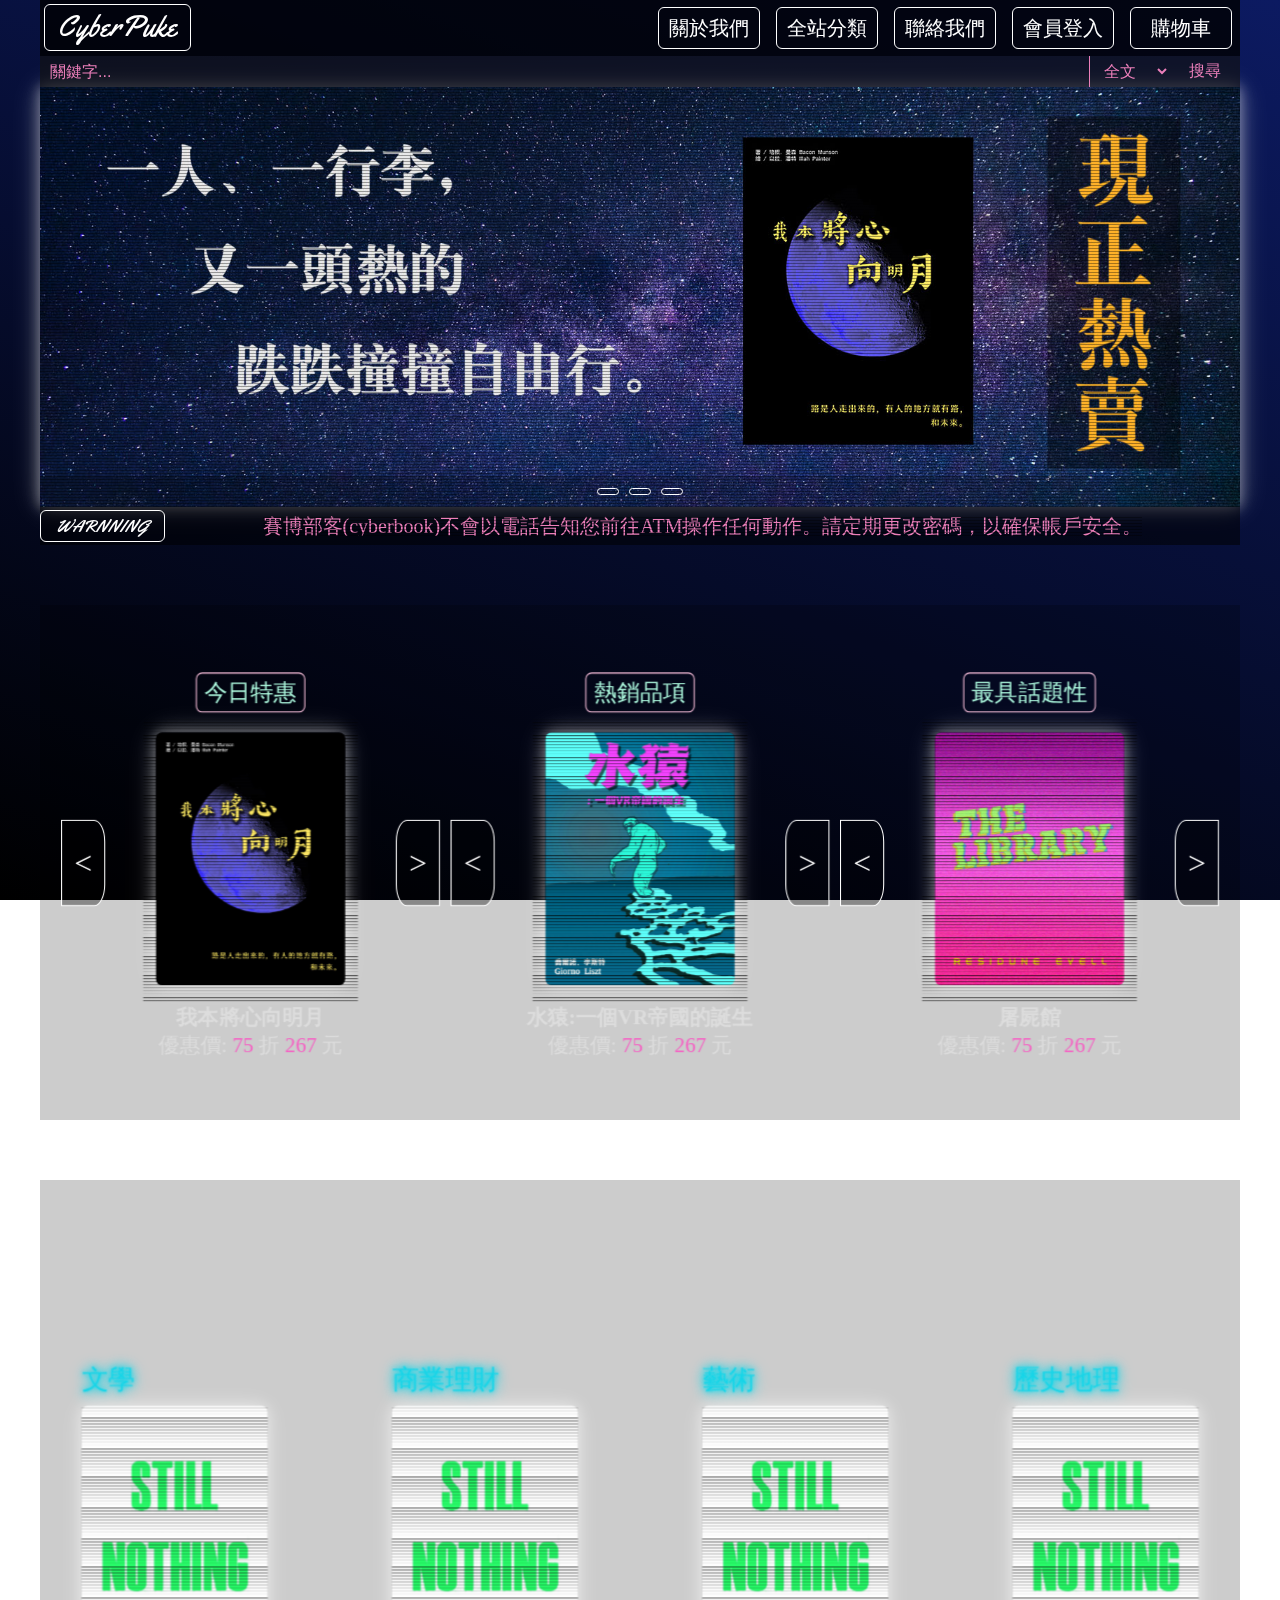
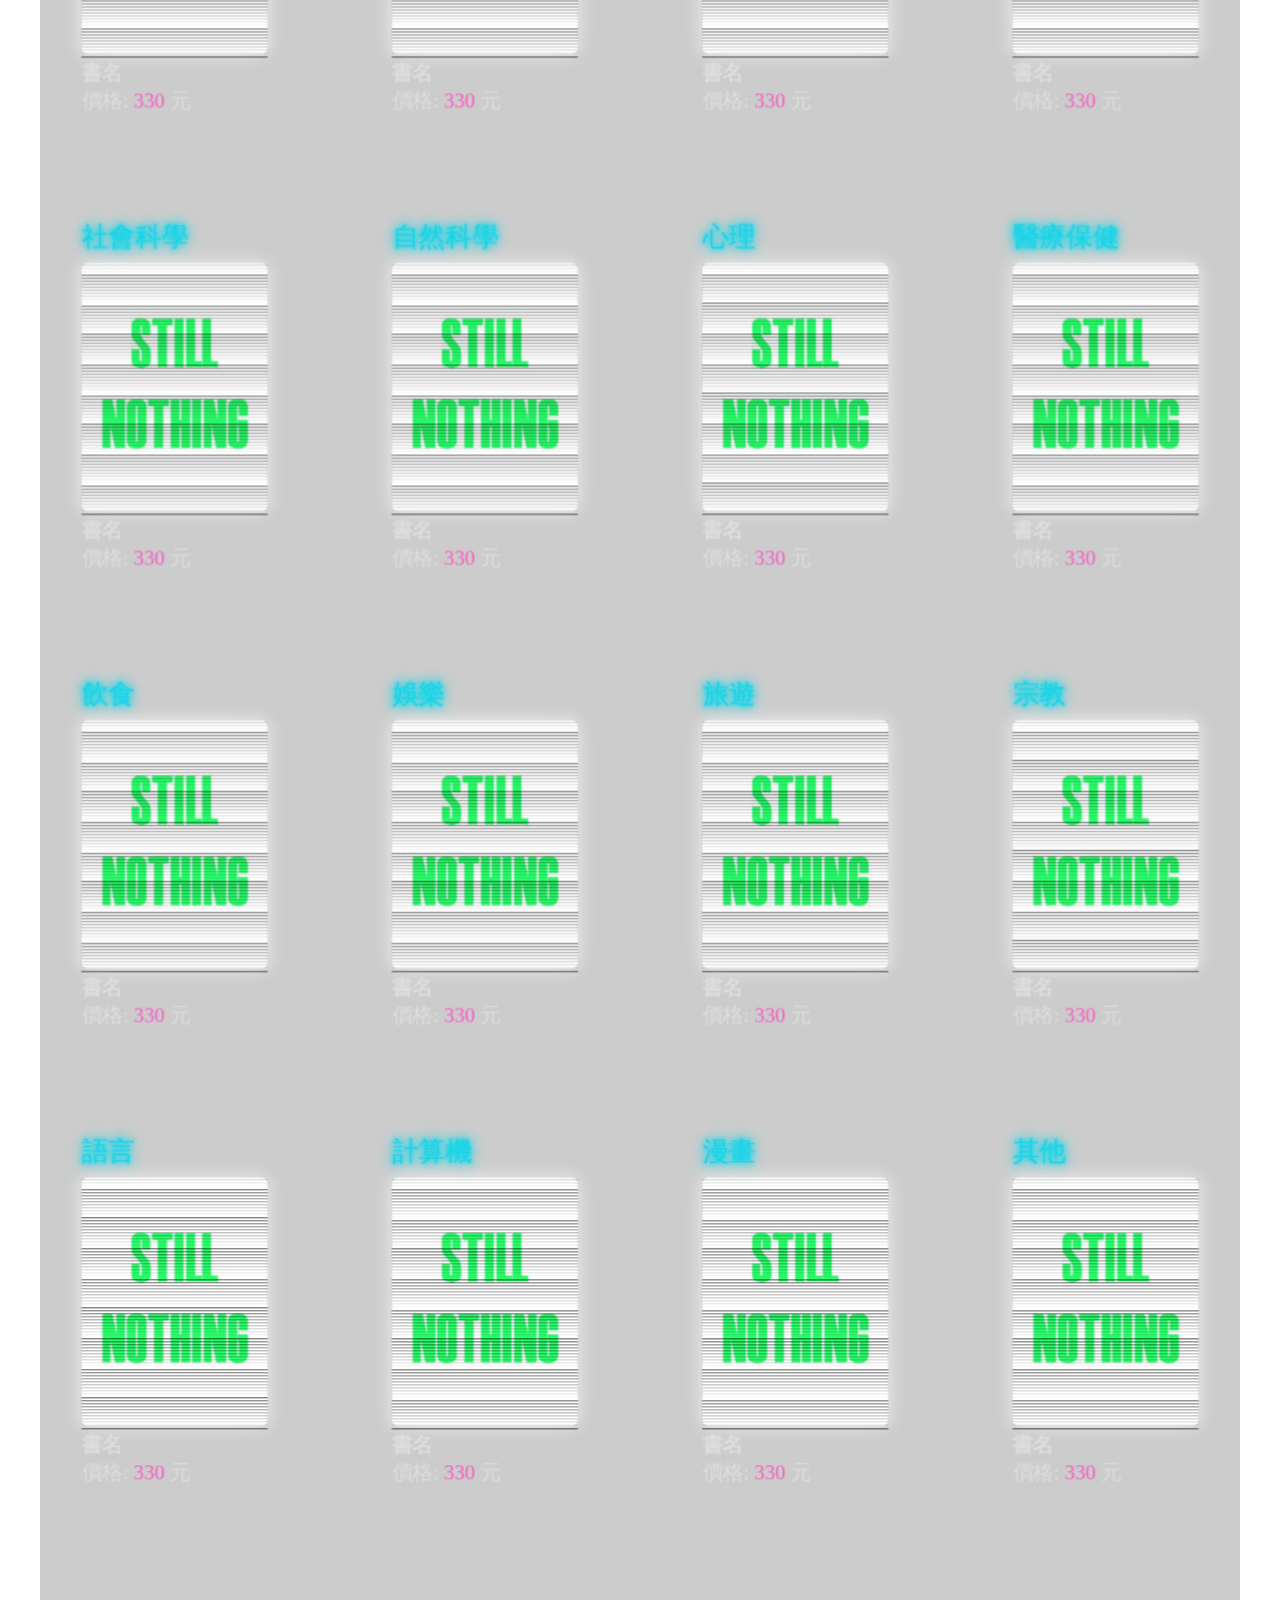
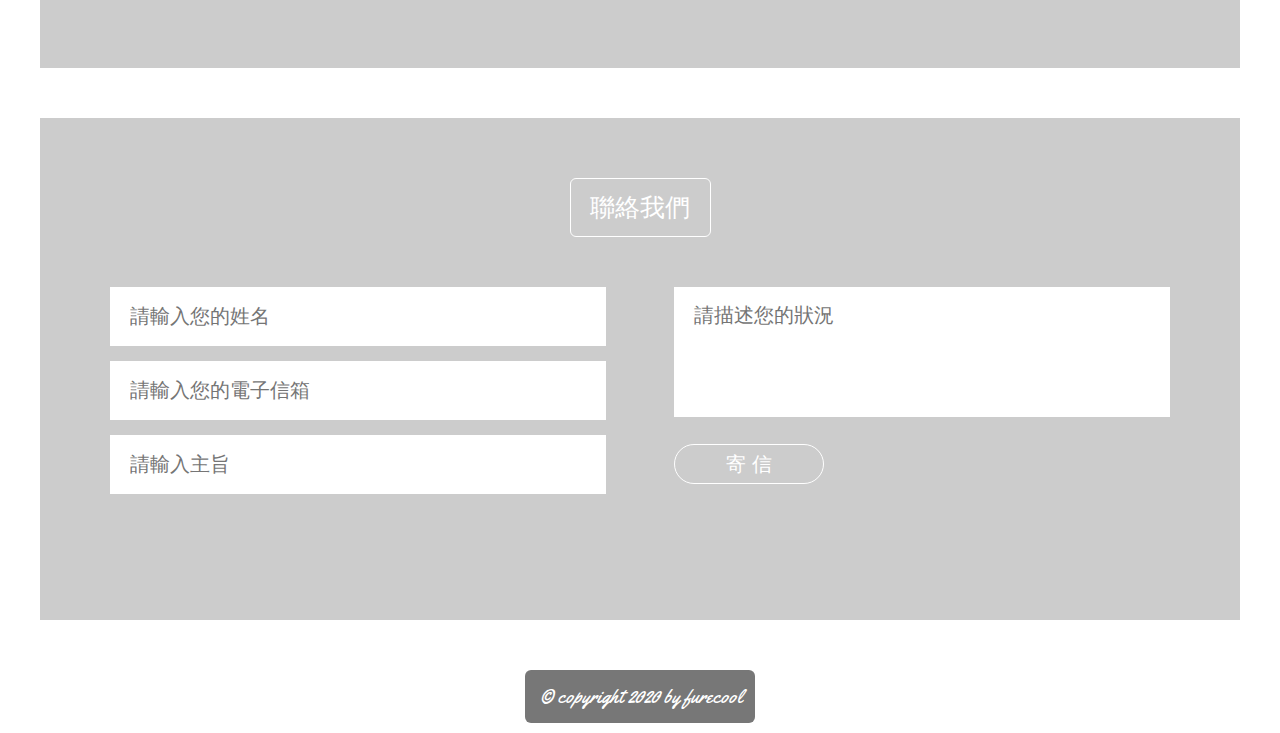
==== commit 9052f8d8: "新增 search bar" ====
--- a/index.html
+++ b/index.html
@@ -44,6 +44,24 @@
 
     </div>
 
+    <!--=================== Search ===================-->
+
+    <div class="search">
+
+      <form class="search-box">
+          <input type="search" placeholder="關鍵字...">
+          <select  name="option">
+            <option value="全文">全文</option>
+            <option value="書名">書名</option>
+            <option value="作者">作者</option>
+            <option value="出版社">出版社</option>
+            <option value="標籤">標籤</option>
+          </select>
+          <button type="submit">搜尋</button>
+      </form>
+
+    </div>
+
     <!--=================== Banner ===================-->
 
     <div class="banner">
--- a/css/style.css
+++ b/css/style.css
@@ -93,7 +93,7 @@
   max-width:1200px;
   height: 56px;
   margin: 0 auto;
-  background-color: #0008;
+  background-color: #000c;
   position: fixed;
   top:0; /* 注意！這裡沒設之後banner會有問題 */
   left: 0;
@@ -356,6 +356,53 @@
   }
 }
 
+/*==================== search ====================*/
+
+.search{
+  max-width: 1200px;
+  margin: 0 auto;
+  position: fixed;
+  top: 56px;
+  left: 0;
+  right: 0;
+  z-index: 40;
+}
+.search-box{
+  display: flex;
+  /* justify-content: flex-end; */
+  height: 31px;
+}
+.search input{
+  flex-grow: 1;
+  /* width: 400px; */
+  background-color: #111a;
+  border: none;
+  border-right: 1px solid #ec7fba;
+  padding-left: 10px;
+  color: #ec7fba;
+  font-size: 16px;
+}
+.search ::placeholder {
+  color: #ec7fba;
+  font-size: 16px;
+}
+.search select, .search option{
+  width: 80px;
+  padding: 0 10px;
+  font-size: 16px;
+  background-color: #111a;
+  color: #ec7fba;
+  border: none;
+  /* border-right: 1px solid #ec7fba; */
+}
+.search button{
+  width: 70px;
+  font-size: 16px;
+  background-color: #111a;
+  color: #ec7fba;
+  border: none;
+}
+
 
 /*==================== footer ====================*/
 
--- a/css/index.css
+++ b/css/index.css
@@ -9,7 +9,7 @@
     display: flex;
     align-items: center;
     justify-content: center;
-    top: 56px;
+    top: 87px;
     left: 0;
     right: 0;
     z-index: 10;
@@ -113,8 +113,8 @@
   width: 100%;
   height: 38px;
   position: sticky;
-  top: 56px;
-  margin: 56px auto 50px;
+  top: 87px;
+  margin: 87px auto 50px;
   background-color: #0008;
   /* background-color: #fffc; */
   display: flex;
